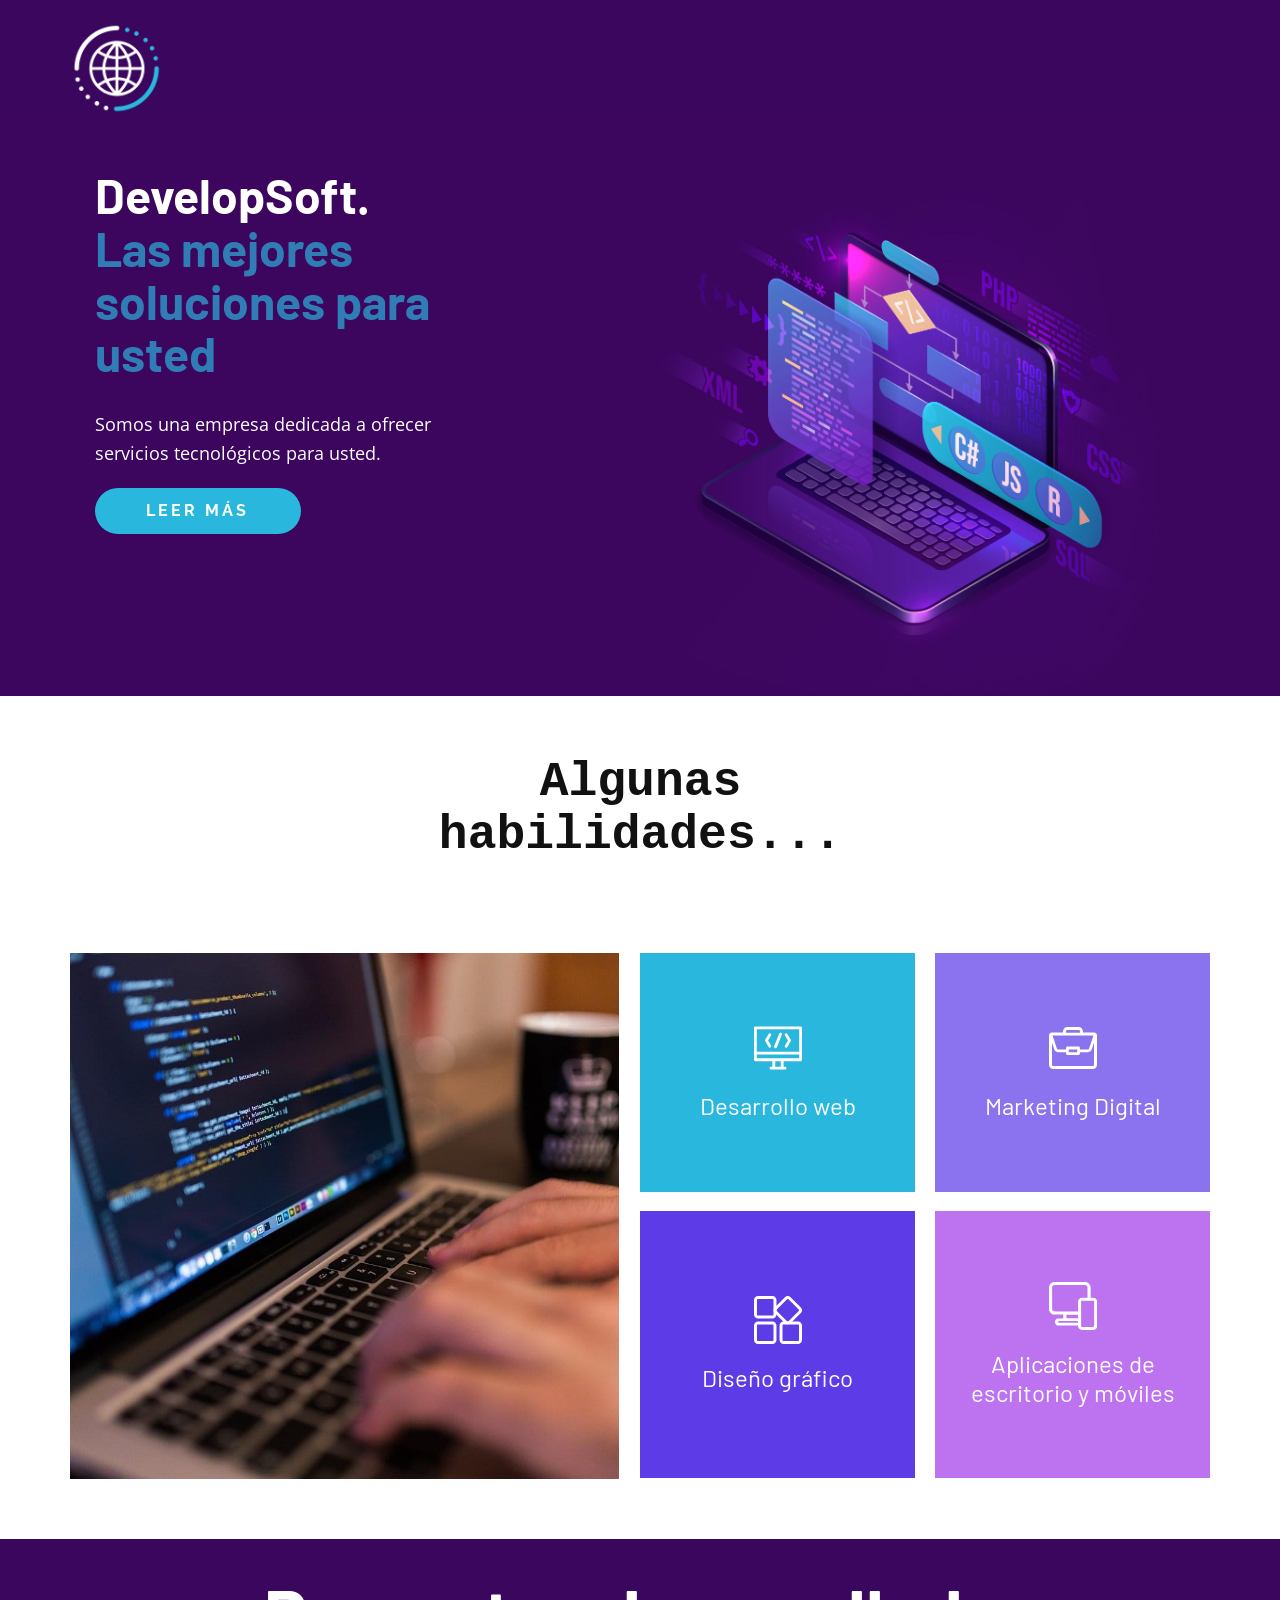
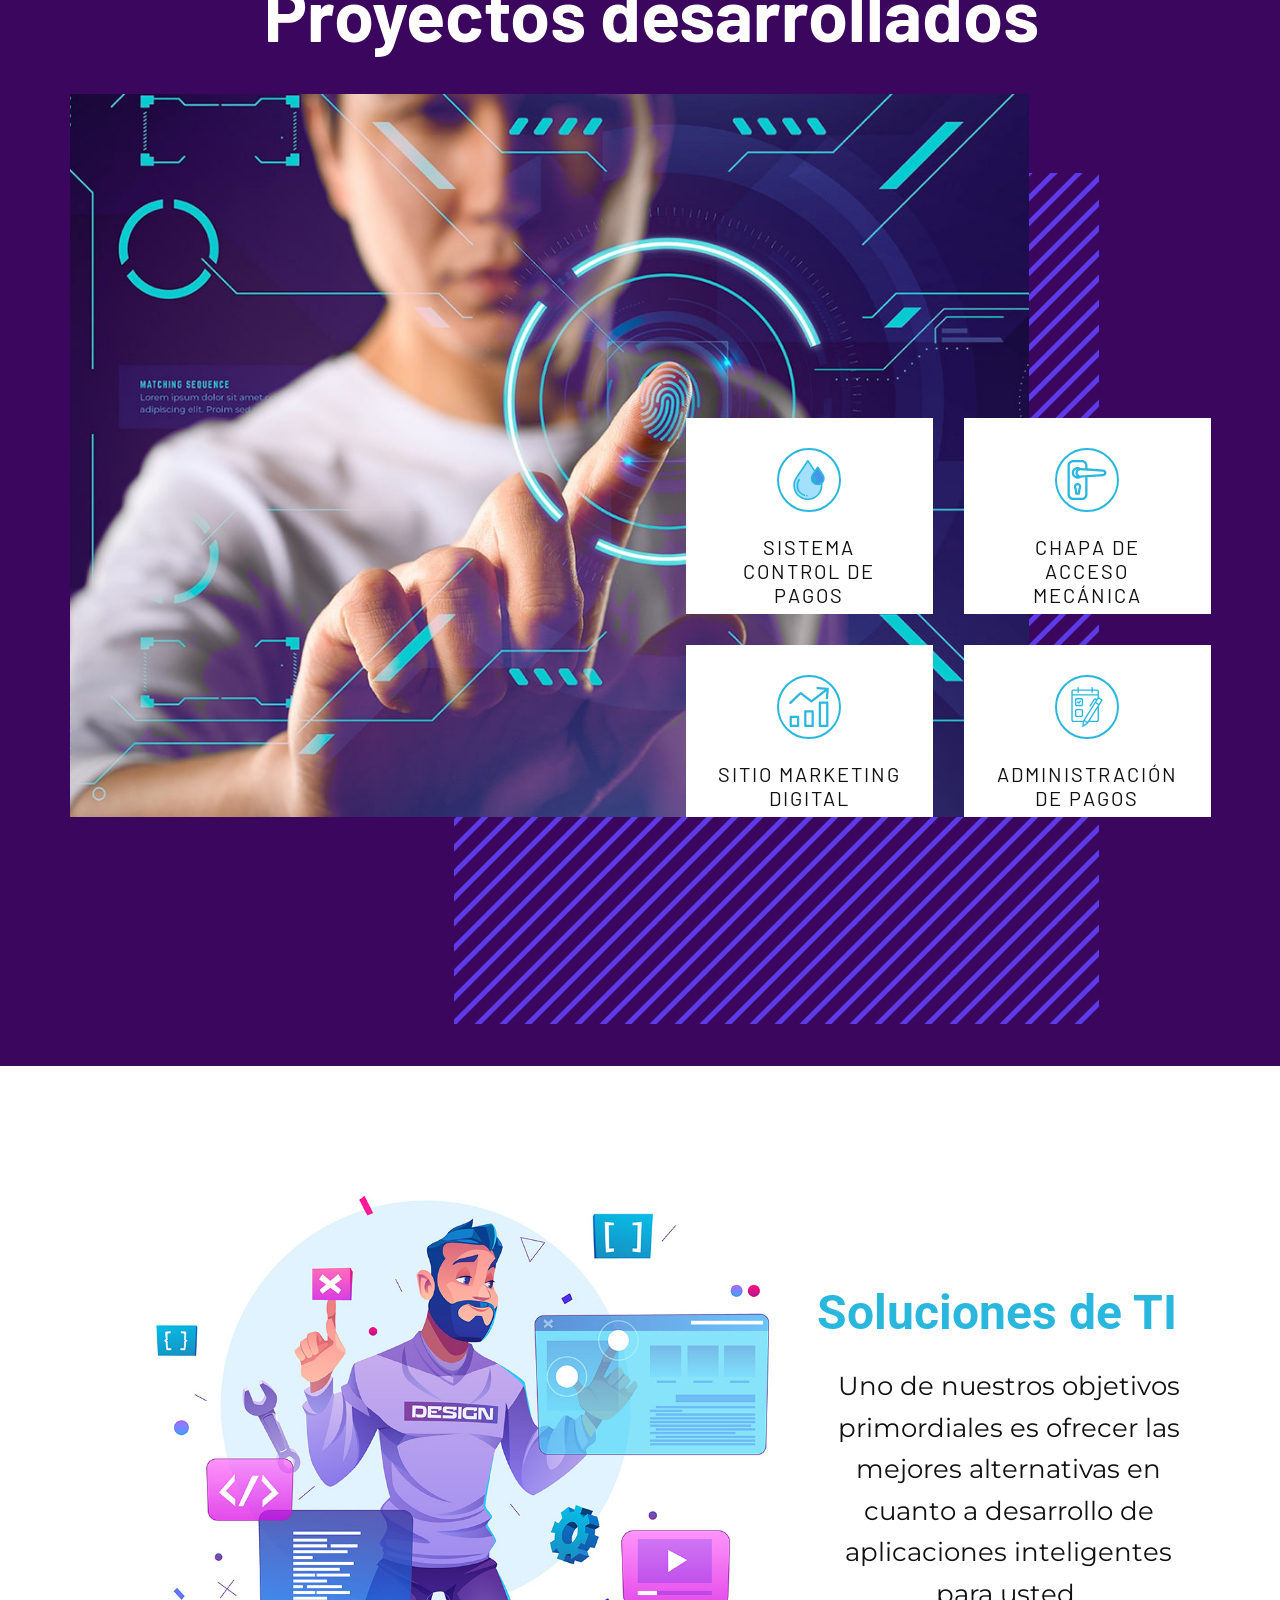
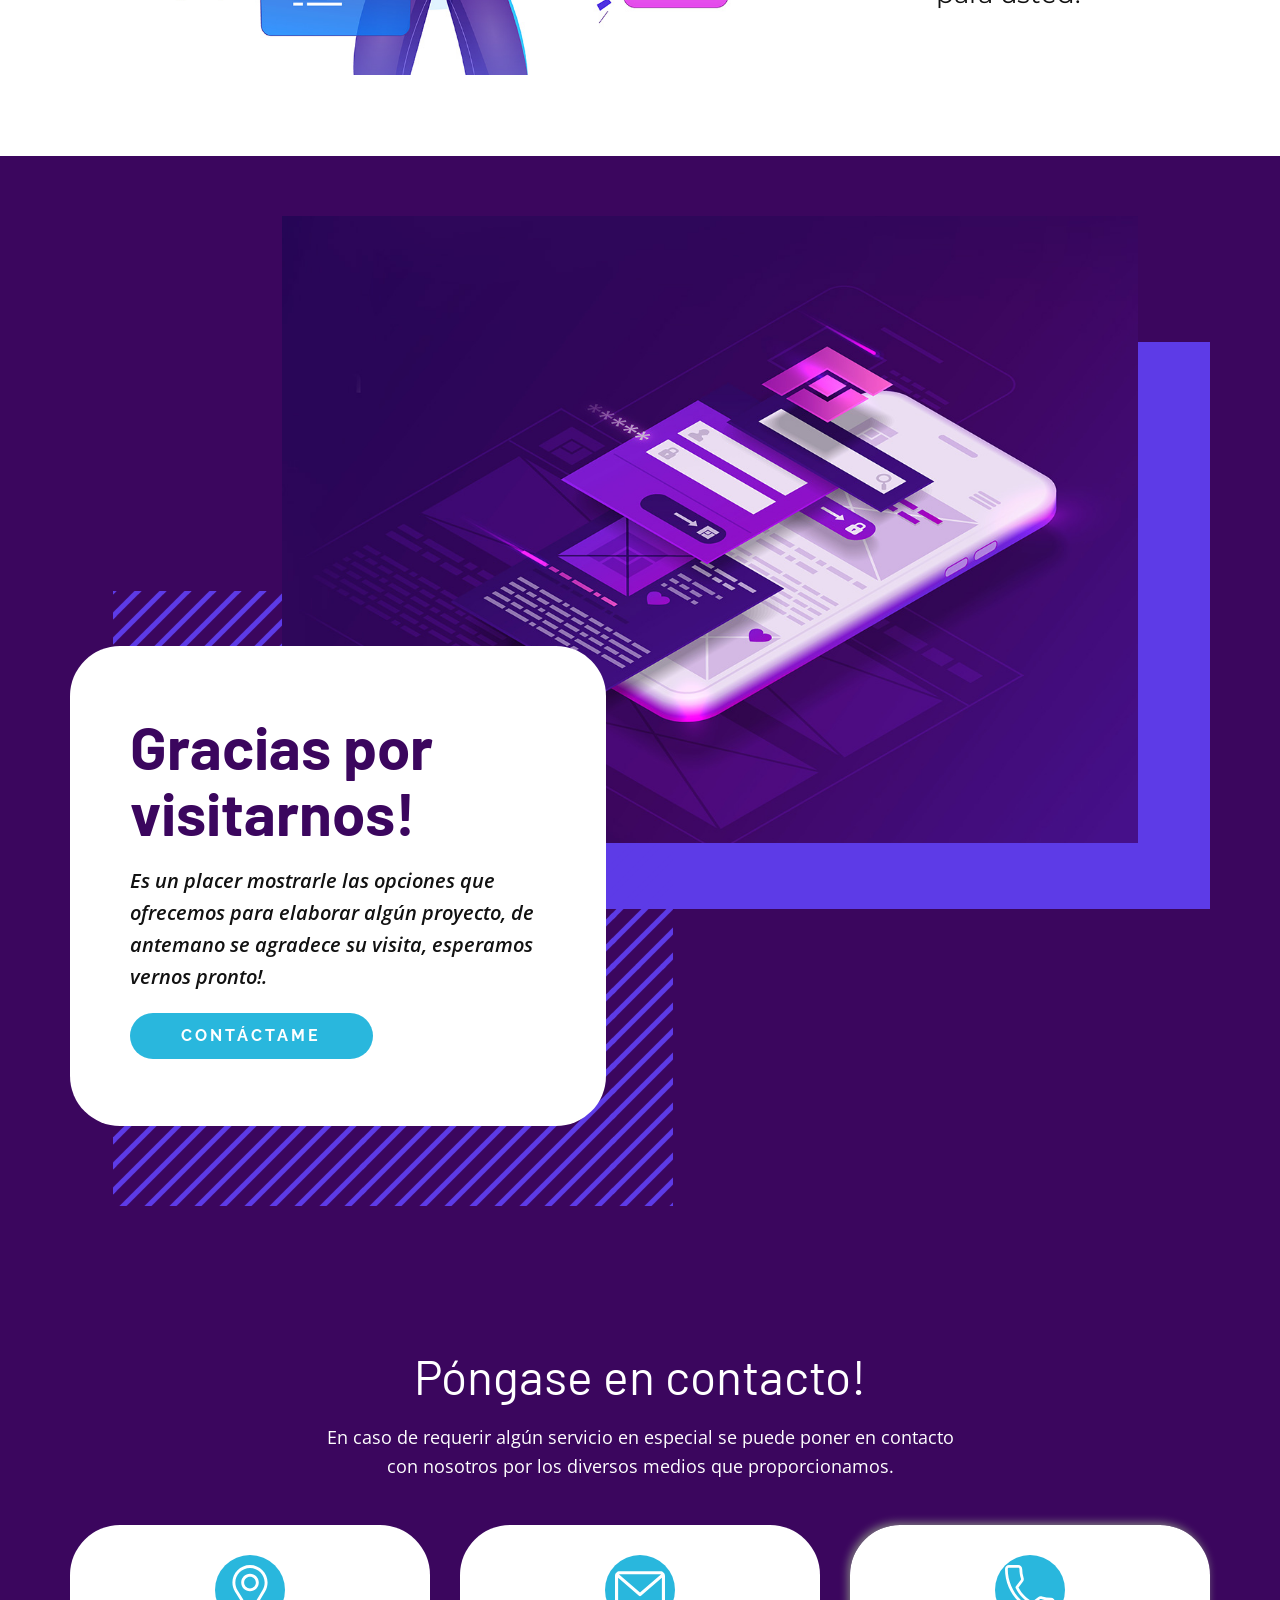
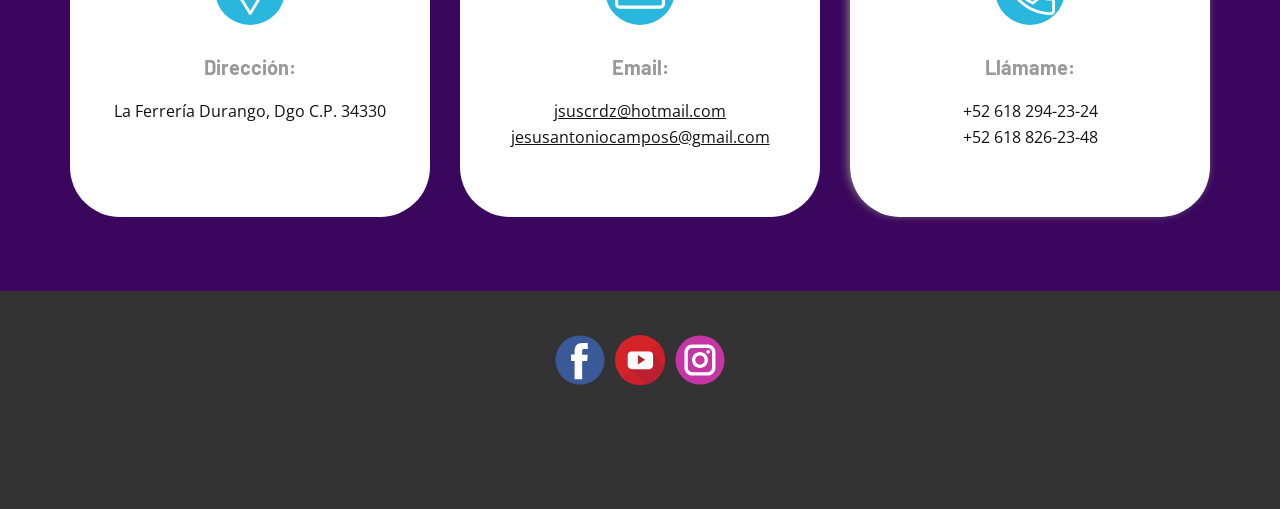
==== develop/index.html @ ff6073df "Add files via upload" ====
<!DOCTYPE html>
<html style="font-size: 16px;">
  <head>
    <meta name="viewport" content="width=device-width, initial-scale=1.0">
    <meta charset="utf-8">
    <meta name="keywords" content="Advertising agency">
    <meta name="description" content="">
    <meta name="page_type" content="np-template-header-footer-from-plugin">
    <link rel="icon" href="images/DevelopSoft_.png">
    <title>DevelopSoft</title>
    <link rel="stylesheet" href="nicepage.css" media="screen">
    <meta name="mobile-web-app-capable" content="yes">
    <meta name="theme-color" content="#F0DB4F">
    <meta name="MobileOptimized" content="width">
    <meta name="HandheldFriendly" content="true">
    <meta name="apple-mobile-web-app-capable" content="yes">
    <meta name="apple-mobile-web-app-status-bar-style" content="black-translucent">
    <link rel="shortcut icon" type="image/ico" href="./images/icono.ico">
    <link rel="apple-touch-icon" href="./images/icono.ico">
    <link rel="apple-touch-startup-image" href="./images/icono.ico">
    <link rel="manifest" href="./manifest.json">



<link rel="stylesheet" href="Page-2.css" media="screen">
    <script class="u-script" type="text/javascript" src="jquery-1.9.1.min.js" defer=""></script>
    <script class="u-script" type="text/javascript" src="nicepage.js" defer=""></script>
    <meta name="generator" content="Nicepage 3.20.5, nicepage.com">
    <link id="u-theme-google-font" rel="stylesheet" href="https://fonts.googleapis.com/css?family=Open+Sans:300,300i,400,400i,600,600i,700,700i,800,800i|Barlow:100,100i,200,200i,300,300i,400,400i,500,500i,600,600i,700,700i,800,800i,900,900i">
    <link id="u-page-google-font" rel="stylesheet" href="https://fonts.googleapis.com/css?family=Raleway:100,100i,200,200i,300,300i,400,400i,500,500i,600,600i,700,700i,800,800i,900,900i|Roboto:100,100i,300,300i,400,400i,500,500i,700,700i,900,900i|Montserrat:100,100i,200,200i,300,300i,400,400i,500,500i,600,600i,700,700i,800,800i,900,900i|Barlow:100,100i,200,200i,300,300i,400,400i,500,500i,600,600i,700,700i,800,800i,900,900i">
    
   
    
    <script type="application/ld+json">{
		"@context": "http://schema.org",
		"@type": "Organization",
		"name": "",
		"logo": "images/DevelopSoft_.png",
		"sameAs": [
				"https://www.facebook.com/jesusantonio.campos.1",
				"https://www.youtube.com/channel/UC40ndi_bMK3e060k81CTmIA",
				"https://www.instagram.com/jesus2311hh/"
		]
}</script>
    <meta name="theme-color" content="#29b7dd">
    <meta property="og:title" content="Page 2">
    <meta property="og:type" content="website">
  </head>
  <body data-home-page="https://website515401.nicepage.io/Page-2.html?version=03fba188-a68f-4ed9-bb6d-6215ba5d26be" data-home-page-title="Page 2" class="u-body"><header class="u-clearfix u-header u-palette-2-base u-header" id="sec-2485"><div class="u-clearfix u-sheet u-sheet-1">
        <a href="#" class="u-image u-logo u-image-1" data-image-width="200" data-image-height="200" data-animation-name="jackInTheBox" data-animation-duration="2000" data-animation-delay="0" data-animation-direction="">
          <img src="images/0929fef8d4bb429496b576976403ac521.png" class="u-logo-image u-logo-image-1" data-image-width="93.2309">
        </a>
      </div></header>
    <section class="u-align-left u-clearfix u-image u-section-1" id="carousel_3e8e" data-image-width="1980" data-image-height="1350">
      <div class="u-clearfix u-sheet u-valign-middle u-sheet-1">
        <div class="u-clearfix u-expanded-width u-layout-wrap u-layout-wrap-1">
          <div class="u-gutter-0 u-layout">
            <div class="u-layout-row">
              <div class="u-align-left u-container-style u-layout-cell u-left-cell u-shape-rectangle u-size-27 u-layout-cell-1">
                <div class="u-container-layout u-container-layout-1">
                  <h1 class="u-custom-font u-text u-text-1" data-animation-name="jackInTheBox" data-animation-duration="2000" data-animation-delay="0" data-animation-direction="">
                    <span class="u-text-body-alt-color">DevelopSoft.</span><br>
                    <span class="u-text-custom-color-1">Las mejores soluciones para usted</span>
                    <br>
                  </h1>
                  <p class="u-text u-text-body-alt-color u-text-2" data-animation-name="jackInTheBox" data-animation-duration="2000" data-animation-delay="0" data-animation-direction="">Somos una empresa dedicada a ofrecer servicios tecnológicos para usted. &nbsp; <br>
                  </p>
                  <a href="#" class="u-active-palette-4-base u-border-0 u-btn u-btn-round u-button-style u-custom-font u-font-raleway u-hover-palette-4-base u-palette-1-base u-radius-50 u-text-body-alt-color u-btn-1" data-animation-name="jackInTheBox" data-animation-duration="2000" data-animation-delay="0" data-animation-direction="">LEER MÁS</a>
                </div>
              </div>
              <div class="u-align-left u-container-style u-image u-layout-cell u-right-cell u-size-33 u-image-1" data-image-width="1372" data-image-height="1235" data-animation-name="bounceIn" data-animation-duration="2000" data-animation-delay="0" data-animation-direction="">
                <div class="u-container-layout u-valign-bottom u-container-layout-2"></div>
              </div>
            </div>
          </div>
        </div>
      </div>
    </section>
    <section class="u-align-center u-clearfix u-white u-section-2" id="carousel_7a94">
      <div class="u-clearfix u-sheet u-valign-middle-md u-valign-middle-sm u-valign-middle-xs u-sheet-1">
        <h1 class="u-align-center u-custom-font u-font-courier-new u-text u-text-1" data-animation-name="bounceIn" data-animation-duration="1000" data-animation-delay="0" data-animation-direction="">Algunas habilidades...<br>
        </h1>
        <img alt="" class="u-expanded-width-md u-expanded-width-sm u-expanded-width-xs u-image u-image-default u-image-1" src="images/g0f14c5b7321b5e91d5013a3ec11fe3669236cb0b4a5852c6649eac218798e338aa2a563aab011ebc81d22d816875c33325e4094981896b0f30b8f7c855932a2b_1280.jpg" data-image-width="150" data-image-height="99">
        <div class="u-expanded-width-md u-expanded-width-sm u-expanded-width-xs u-list u-list-1">
          <div class="u-repeater u-repeater-1">
            <div class="u-align-center u-container-style u-custom-background u-list-item u-palette-1-base u-repeater-item u-list-item-1" data-animation-name="bounceIn" data-animation-duration="1000" data-animation-delay="0" data-animation-direction="">
              <div class="u-container-layout u-similar-container u-valign-middle u-container-layout-1"><span class="u-icon u-icon-1"><svg class="u-svg-link" preserveAspectRatio="xMidYMin slice" viewBox="0 0 512 512" style=""><use xlink:href="#svg-a352"></use></svg><svg xmlns="http://www.w3.org/2000/svg" xmlns:xlink="http://www.w3.org/1999/xlink" version="1.1" xml:space="preserve" class="u-svg-content" viewBox="0 0 512 512" id="svg-a352"><g><path d="m497 26h-482c-8.284 0-15 6.716-15 15v340c0 8.284 6.716 15 15 15h181v60h-15c-8.284 0-15 6.716-15 15s6.716 15 15 15h150c8.284 0 15-6.716 15-15s-6.716-15-15-15h-15v-60h181c8.284 0 15-6.716 15-15v-340c0-8.284-6.716-15-15-15zm-15 30v240h-452v-240zm-196 400h-60v-60h60zm-256-90v-40h452v40z"></path><path d="m223.381 258.012c1.818.724 3.694 1.066 5.539 1.066 5.964 0 11.604-3.581 13.942-9.46l54.15-136.147c3.062-7.697-.697-16.42-8.395-19.481-7.698-3.063-16.42.697-19.481 8.395l-54.15 136.148c-3.061 7.696.698 16.417 8.395 19.479z"></path><path d="m335.557 250.526c2.367 1.372 4.953 2.023 7.504 2.023 5.177 0 10.213-2.683 12.994-7.484l36.363-62.777c2.741-4.732 2.69-10.58-.133-15.263l-36.363-60.315c-4.277-7.095-13.495-9.378-20.591-5.102-7.095 4.277-9.379 13.496-5.102 20.591l31.786 52.724-31.919 55.106c-4.153 7.167-1.708 16.345 5.461 20.497z"></path><path d="m155.945 245.065c2.782 4.802 7.817 7.484 12.994 7.484 2.551 0 5.138-.651 7.504-2.023 7.168-4.152 9.613-13.33 5.461-20.498l-31.919-55.106 31.786-52.724c4.277-7.095 1.993-16.313-5.102-20.591-7.096-4.278-16.314-1.993-20.591 5.102l-36.363 60.315c-2.823 4.683-2.874 10.531-.133 15.263z"></path>
</g></svg>
            
            
          </span>
                <h4 class="u-align-center u-text u-text-2">Desarrollo web<br>
                </h4>
              </div>
            </div>
            <div class="u-align-center u-container-style u-custom-background u-list-item u-palette-3-light-1 u-repeater-item u-list-item-2" data-animation-name="bounceIn" data-animation-duration="1000" data-animation-delay="0" data-animation-direction="">
              <div class="u-container-layout u-similar-container u-valign-middle u-container-layout-2"><span class="u-icon u-icon-2">
            <svg class="u-svg-link" preserveAspectRatio="xMidYMin slice" viewBox="0 0 128 128" style=""><use xlink:href="#svg-20e4"></use></svg>
            <svg xmlns="http://www.w3.org/2000/svg" xmlns:xlink="http://www.w3.org/1999/xlink" version="1.1" xml:space="preserve" class="u-svg-content" viewBox="0 0 128 128" id="svg-20e4"><path d="m78.9 15.9c2.1 0 3.7 1.7 3.7 3.7v3.7h-37.2v-3.7c0-2 1.7-3.7 3.7-3.7h29.8m39.7 14.8-11.6 34.5c-0.5 1.5-1.9 2.5-3.5 2.5h-20.9v-3.7c0-2-1.7-3.7-3.7-3.7h-29.8c-2.1 0-3.7 1.7-3.7 3.7v3.7h-20.9c-1.6 0-3-1-3.5-2.5l-11.6-34.5h109.2m1.5 19.1v58.6c0 2-1.7 3.7-3.7 3.7h-104.7c-2.1 0-3.7-1.7-3.7-3.7v-58.6l5.9 17.7c1.5 4.5 5.8 7.6 10.6 7.6h20.9v3.7c0 2 1.7 3.7 3.7 3.7h29.8c2.1 0 3.7-1.7 3.7-3.7v-3.7h20.9c4.8 0 9.1-3 10.6-7.6l6-17.7m-44.9 17.9v7.4h-22.4v-7.4h22.4m15.3-44.9v-3.2c0-6.4-5.2-11.6-11.6-11.6h-29.8c-6.4 0-11.7 5.2-11.7 11.6v3.2h-29.5c-4.4 0-7.9 3.5-7.9 7.9v77.7c0 6.4 5.2 11.6 11.7 11.6h104.7c6.4 0 11.7-5.2 11.7-11.6v-77.7c0-4.4-3.6-7.9-7.9-7.9h-29.7z"></path></svg>
          </span>
                <h4 class="u-align-center u-text u-text-3">Marketing Digital</h4>
              </div>
            </div>
            <div class="u-align-center u-container-style u-custom-background u-list-item u-palette-3-base u-repeater-item u-shape-rectangle u-list-item-3" data-animation-name="bounceIn" data-animation-duration="1000" data-animation-delay="0" data-animation-direction="">
              <div class="u-container-layout u-similar-container u-valign-middle u-container-layout-3"><span class="u-icon u-icon-3">
            <svg class="u-svg-link" preserveAspectRatio="xMidYMin slice" viewBox="0 0 128 128" style=""><use xlink:href="#svg-f12d"></use></svg>
            <svg xmlns="http://www.w3.org/2000/svg" xmlns:xlink="http://www.w3.org/1999/xlink" version="1.1" xml:space="preserve" class="u-svg-content" viewBox="0 0 128 128" id="svg-f12d"><path d="m117.4 76c1.5 0 2.7 1.2 2.7 2.7v38.7c0 1.5-1.2 2.7-2.7 2.7h-38.7c-1.5 0-2.7-1.2-2.7-2.7v-38.7c0-1.5 1.2-2.7 2.7-2.7h38.7m0-7.9h-38.7c-5.8 0-10.6 4.8-10.6 10.6v38.7c0 5.8 4.8 10.6 10.6 10.6h38.7c5.8 0 10.6-4.8 10.6-10.6v-38.7c0-5.8-4.8-10.6-10.6-10.6z"></path><path d="m49.3 7.9c1.5 0 2.7 1.2 2.7 2.7v38.7c0 1.5-1.2 2.7-2.7 2.7h-38.7c-1.5 0-2.7-1.2-2.7-2.7v-38.7c0-1.5 1.2-2.7 2.7-2.7h38.7m0-7.9h-38.7c-5.8 0-10.6 4.8-10.6 10.6v38.7c0 5.8 4.8 10.6 10.6 10.6h38.7c5.8 0 10.6-4.8 10.6-10.6v-38.7c0-5.8-4.8-10.6-10.6-10.6z"></path><path d="m90 7.9c0.7 0 1.4 0.3 1.9 0.8l27.4 27.4c1 1 1 2.7 0 3.8l-27.4 27.3c-0.5 0.5-1.2 0.8-1.9 0.8s-1.4-0.3-1.9-0.8l-27.3-27.3c-1-1-1-2.7 0-3.8l27.3-27.4c0.6-0.5 1.3-0.8 1.9-0.8m0-7.9c-2.8 0-5.5 1.1-7.5 3.1l-27.3 27.4c-2 2-3.1 4.7-3.1 7.5s1.1 5.5 3.1 7.5l27.4 27.4c2 2 4.7 3.1 7.5 3.1s5.5-1.1 7.5-3.1l27.4-27.4c2-2 3.1-4.7 3.1-7.5s-1.1-5.5-3.1-7.5l-27.5-27.4c-2-2-4.6-3.1-7.5-3.1z"></path><path d="m49.3 76c1.5 0 2.7 1.2 2.7 2.7v38.7c0 1.5-1.2 2.7-2.7 2.7h-38.7c-1.5 0-2.7-1.2-2.7-2.7v-38.7c0-1.5 1.2-2.7 2.7-2.7h38.7m0-7.9h-38.7c-5.8 0-10.6 4.8-10.6 10.6v38.7c0 5.8 4.8 10.6 10.6 10.6h38.7c5.8 0 10.6-4.8 10.6-10.6v-38.7c0-5.8-4.8-10.6-10.6-10.6z"></path></svg>
          </span>
                <h4 class="u-align-center u-text u-text-4">Diseño gráfico<br>
                </h4>
              </div>
            </div>
            <div class="u-align-center u-container-style u-list-item u-palette-2-light-1 u-repeater-item u-shape-rectangle u-list-item-4" data-animation-name="bounceIn" data-animation-duration="1000" data-animation-delay="0" data-animation-direction="">
              <div class="u-container-layout u-similar-container u-valign-middle u-container-layout-4"><span class="u-icon u-icon-4">
            <svg class="u-svg-link" preserveAspectRatio="xMidYMin slice" viewBox="0 0 128 128" style=""><use xlink:href="#svg-0096"></use></svg>
            <svg xmlns="http://www.w3.org/2000/svg" xmlns:xlink="http://www.w3.org/1999/xlink" version="1.1" xml:space="preserve" class="u-svg-content" viewBox="0 0 128 128" id="svg-0096"><path d="m26.4 108.7c-1.2 0-2.2-1-2.2-2.2s1-2.2 4.7-2.2h48.7v-7.4h-31.2v-9.9h31.2v-8.4h-58.7c-7.7 0-10.6-3-10.6-6.6v-57.1c0-3.7 3-6.6 6.6-6.6h81.2c3.7 0 6.6 3 6.6 6.6v27h8.3v-27c0-8.2-6.7-14.9-14.9-14.9h-81.2c-8.2 0-14.9 6.7-14.9 14.9v57.1c0 8.2 6.7 14.9 14.9 14.9h23.2v10.1h-13.8c-4.3 0-8.5 3.7-8.5 9.5v0.2c0 4.6 3.7 9.3 8.3 9.3h53.5v-7.3h-51.2z"></path><path d="m118 41.9h-30c-5.8 0-10.5 4.7-10.5 10.6 0 0 0.1 66.3 0.1 66.4 0 4.3 5.1 9 10.4 9h30c5.6 0 10.2-4.4 10.5-10.1v-65.3c0-5.9-4.7-10.6-10.5-10.6zm2.4 75.5c-0.1 1.3-1.1 2.3-2.4 2.3h-30c-1 0-1.9-0.7-2.2-1.6l-0.2-65.6c0-1.3 1.1-2.4 2.4-2.4h30c1.3 0 2.4 1.1 2.4 2.4v64.9z"></path></svg>
          </span>
                <h4 class="u-align-center u-text u-text-5">Aplicaciones de escritorio y móviles<br>
                </h4>
              </div>
            </div>
          </div>
        </div>
      </div>
    </section>
    
    <section class="u-align-right u-clearfix u-palette-2-base u-section-4" id="carousel_d534">
      <div class="u-clearfix u-sheet u-valign-middle-sm u-valign-middle-xs u-sheet-1">
        <h2 class="u-text u-text-1">Proyectos desarrollados<br>
        </h2>
        <div class="u-container-style u-group u-image u-image-tiles u-image-1" data-image-width="500" data-image-height="375">
          <div class="u-container-layout u-container-layout-1"></div>
        </div>
        <img src="images/fff.jpg" alt="" class="u-image u-image-default u-image-2" data-image-width="1202" data-image-height="800">
        <div class="u-list u-list-1">
          <div class="u-repeater u-repeater-1">
            <div class="u-container-style u-list-item u-repeater-item u-video-cover u-white u-list-item-1" data-animation-name="jackInTheBox" data-animation-duration="1500" data-animation-delay="0" data-animation-direction="" data-href="https://ejemploaadasda.000webhostapp.com/index.html" data-target="_blank">
              <div class="u-container-layout u-similar-container u-valign-top u-container-layout-2"><span class="u-align-center u-border-2 u-border-palette-1-base u-icon u-icon-circle u-spacing-10 u-text-palette-1-base u-icon-1"><svg class="u-svg-link" preserveAspectRatio="xMidYMin slice" viewBox="0 0 510.684 510.684" style=""><use xlink:href="#svg-fbd1"></use></svg><svg class="u-svg-content" viewBox="0 0 510.684 510.684" id="svg-fbd1"><g><g><g><path d="m414.747 296.162c1.524 9.299 2.312 18.829 2.312 28.548 0 97.181-78.783 175.974-175.974 175.974s-175.974-78.793-175.974-175.974c0-39.097 12.756-75.21 34.316-104.42l.011-.021 141.647-210.269 90.771 134.744" fill="#a3e0fb"></path>
</g><g><path d="m288.068 233.678c0-17.5 5.704-33.661 15.356-46.733l.005-.01 63.391-94.104 63.391 94.104.005.01c9.652 13.071 15.356 29.233 15.356 46.733 0 43.491-35.256 78.753-78.753 78.753s-78.751-35.261-78.751-78.753z" fill="#4696e6"></path>
</g>
</g><g><path d="m199.242 439.486c-49.257-15.316-82.352-60.297-82.352-111.931 0-25.238 7.901-49.283 22.85-69.536.341-.462.649-.967.906-1.481 2.47-4.939.464-10.938-4.476-13.408-4.471-2.239-9.819-.801-12.625 3.153-17.437 23.688-26.654 51.788-26.654 81.272 0 29.858 9.428 58.247 27.264 82.095 17.24 23.051 41.797 40.43 69.149 48.934.989.308 1.989.454 2.972.454 4.263 0 8.214-2.749 9.546-7.034 1.64-5.274-1.306-10.878-6.58-12.518z"></path><path d="m455.573 233.679c0-19.035-5.932-37.17-17.158-52.464l-63.301-93.971c-1.859-2.759-4.967-4.413-8.294-4.413s-6.435 1.654-8.294 4.413l-26.674 39.597-82.474-122.428c-1.858-2.759-4.967-4.413-8.293-4.413s-6.435 1.654-8.293 4.413l-141.576 210.163c-23.622 32.101-36.105 70.177-36.105 110.134 0 102.546 83.428 185.974 185.974 185.974s185.974-83.428 185.974-185.974c0-8.186-.547-16.387-1.61-24.46 18.458-16.276 30.124-40.085 30.124-66.571zm-88.753-122.949 55.005 81.654c.11.17.226.337.347.501 8.767 11.873 13.401 25.979 13.401 40.793 0 37.91-30.842 68.752-68.753 68.752-37.91 0-68.752-30.842-68.752-68.752 0-14.814 4.634-28.92 13.401-40.793.116-.157.227-.317.334-.482l28.323-42.045c.052-.077.106-.153.156-.232zm40.238 213.98c0 91.519-74.456 165.974-165.974 165.974-91.519 0-165.974-74.455-165.974-165.974 0-35.744 11.19-69.799 32.362-98.481.121-.163.238-.334.351-.509l133.262-197.822 78.711 116.842-24.571 36.476c-11.225 15.293-17.157 33.429-17.157 52.463 0 48.938 39.814 88.752 88.752 88.752 14.31 0 27.837-3.409 39.819-9.45.273 3.9.419 7.816.419 11.729z"></path><path d="m331.561 231.24c0-4.845.987-9.521 2.933-13.898 2.244-5.047-.029-10.957-5.075-13.2-5.047-2.241-10.956.028-13.2 5.075-3.091 6.952-4.658 14.361-4.658 22.023 0 18.149 9.016 35.019 24.117 45.123 1.708 1.143 3.64 1.689 5.552 1.689 3.226 0 6.392-1.558 8.32-4.439 3.071-4.591 1.84-10.802-2.75-13.873-9.542-6.385-15.239-17.039-15.239-28.5z"></path><path d="m236.343 453.34c-2.448-6.434-11.582-8.269-16.31-3.24-5.629 5.455-2.599 15.471 5.12 16.87 7.653 1.677 14.324-6.446 11.19-13.63z"></path><path d="m361.552 285.479c6.448 4.466 15.682-.472 15.55-8.31.145-7.839-9.107-12.787-15.55-8.32-5.84 3.66-5.863 12.982 0 16.63z"></path>
</g>
</g></svg></span>
                <h4 class="u-align-center u-text u-text-2">sistema control de pagos<br>
                </h4>
              </div>
            </div>
            <div class="u-align-center u-container-style u-list-item u-repeater-item u-video-cover u-white u-list-item-2" data-animation-name="jackInTheBox" data-animation-duration="1500" data-animation-delay="0" data-animation-direction="" data-href="https://labsolest.000webhostapp.com/" data-target="_blank">
              <div class="u-container-layout u-similar-container u-valign-top u-container-layout-3"><span class="u-align-center u-border-2 u-border-palette-1-base u-icon u-icon-circle u-spacing-10 u-text-palette-1-base u-icon-2"><svg class="u-svg-link" preserveAspectRatio="xMidYMin slice" viewBox="0 0 365.763 365.763" style=""><use xlink:href="#svg-e1b6"></use></svg><svg class="u-svg-content" viewBox="0 0 365.763 365.763" x="0px" y="0px" id="svg-e1b6" style="enable-background:new 0 0 365.763 365.763;"><g><g><g><path d="M330.219,86.228L187.59,76.302v-25.6C187.603,22.713,164.925,0.013,136.937,0c-0.531,0-1.061,0.008-1.592,0.024H58.023     c-28.735,0-53.29,21.42-53.29,50.678v264.359c0,29.257,24.555,50.677,53.29,50.677h77.322     c27.975,0.866,51.355-21.111,52.221-49.086c0.016-0.53,0.024-1.061,0.024-1.592V157.804l142.629-9.927     c17.024-0.007,30.819-13.813,30.812-30.837C361.023,100.026,347.233,86.235,330.219,86.228z M166.692,315.061     c0.023,16.447-13.292,29.798-29.738,29.821c-0.536,0.001-1.073-0.013-1.609-0.041H58.023c-17.241,0-32.392-12.016-32.392-29.78     V50.702c0-17.763,15.151-29.78,32.392-29.78h77.322c16.424-0.866,30.44,11.747,31.306,28.171     c0.028,0.536,0.042,1.072,0.041,1.609v24.033l-41.274-2.612c-8.641-5.346-18.575-8.236-28.735-8.359     c-29.431,0.012-53.28,23.88-53.268,53.311c0.012,29.414,23.854,53.257,53.268,53.268c10.16-0.123,20.094-3.013,28.735-8.359     l41.274-3.135V315.061z M89.994,147.979c0.31,0.319,0.624,0.634,0.943,0.943c-15.31-2.969-26.435-16.275-26.645-31.869     c0.004-15.669,11.224-29.089,26.645-31.869C73.336,102.263,72.914,130.378,89.994,147.979z M328.651,126.979l-204.8,14.106     c-6.635,0.477-13.14-2.01-17.763-6.792c-4.914-4.394-7.757-10.649-7.837-17.241c0.179-6.72,2.993-13.101,7.837-17.763     c4.455-3.993,10.214-6.222,16.196-6.269h1.567l204.8,14.106c5.482,0.003,9.924,4.45,9.92,9.933     C338.568,122.536,334.129,126.976,328.651,126.979z"></path><path d="M97.21,211.09c-0.176,0-0.351,0.001-0.527,0.004c-18.755-0.002-33.961,15.2-33.963,33.955     c0,0.175,0.001,0.351,0.004,0.526c0.167,7.241,2.337,14.294,6.269,20.376l5.747,43.363c0.539,5.359,5.063,9.431,10.449,9.404     h23.51c5.285,0.007,9.648-4.127,9.927-9.404l5.747-43.363c4.095-6.394,6.271-13.828,6.269-21.42     C130.645,226.064,115.677,211.092,97.21,211.09z M106.61,254.979c-1.588,1.501-2.526,3.563-2.612,5.747l-4.702,37.094h-5.224     l-4.702-37.094c-0.086-2.183-1.024-4.246-2.612-5.747c-1.891-2.786-2.976-6.041-3.135-9.404     c-0.005-7.303,5.764-13.303,13.061-13.584c6.919-0.289,12.762,5.086,13.05,12.005c0.007,0.178,0.011,0.356,0.011,0.533     C109.755,248.247,108.665,251.883,106.61,254.979z"></path>
</g>
</g>
</g></svg></span>
                <h4 class="u-align-center u-text u-text-3">chapa de acceso mecánica<br>
                </h4>
              </div>
            </div>
            <div class="u-align-center u-container-style u-list-item u-repeater-item u-video-cover u-white u-list-item-3" data-animation-name="jackInTheBox" data-animation-duration="1500" data-animation-delay="0" data-animation-direction="">
              <div class="u-container-layout u-similar-container u-valign-top u-container-layout-4"><span class="u-align-center u-border-2 u-border-palette-1-base u-icon u-icon-circle u-spacing-10 u-text-palette-1-base u-icon-3"><svg class="u-svg-link" preserveAspectRatio="xMidYMin slice" viewBox="0 0 375.148 375.148" style=""><use xlink:href="#svg-3685"></use></svg><svg class="u-svg-content" viewBox="0 0 375.148 375.148" x="0px" y="0px" id="svg-3685" style="enable-background:new 0 0 375.148 375.148;"><g><g><g><path d="M222.076,218.936h-68.963c-5.771,0-10.449,4.678-10.449,10.449v135.314c0,5.771,4.678,10.449,10.449,10.449h68.963     c5.771,0,10.449-4.678,10.449-10.449V229.385C232.525,223.614,227.847,218.936,222.076,218.936z M211.627,354.25h-48.065V239.834     h48.065V354.25z"></path><path d="M358.958,136.911h-69.486c-5.771,0-10.449,4.678-10.449,10.449v217.339c0,5.771,4.678,10.449,10.449,10.449h69.486     c5.771,0,10.449-4.678,10.449-10.449V147.36C369.407,141.59,364.729,136.911,358.958,136.911z M348.509,354.25h-48.588V157.809     h48.588V354.25z"></path><path d="M85.717,269.613H16.231c-5.771,0-10.449,4.678-10.449,10.449v84.637c0,5.771,4.678,10.449,10.449,10.449h69.486     c5.771,0,10.449-4.678,10.449-10.449v-84.637C96.166,274.292,91.488,269.613,85.717,269.613z M75.268,354.25H26.68v-63.739     h48.588V354.25z"></path><path d="M370.452,10.479c-1.589-2.19-4.089-3.536-6.792-3.657L268.574,0.03c-5.771-0.433-10.8,3.895-11.233,9.665     c-0.433,5.771,3.894,10.8,9.665,11.233l67.297,4.57l-123.721,96.786l-94.563-74.188c-4.038-3.198-9.803-2.976-13.584,0.522     L5.26,141.613c-4.131,3.919-4.363,10.425-0.522,14.629c1.864,2.419,4.786,3.783,7.837,3.657c2.756-0.039,5.385-1.166,7.314-3.135     l90.384-86.727l93.518,73.665c3.817,3.056,9.244,3.056,13.061,0L350.601,39.624l-5.227,64.896     c-0.026,5.674,4.279,10.431,9.927,10.971h0.522c5.386,0.027,9.91-4.045,10.449-9.404l6.792-88.294     C373.447,15.074,372.471,12.34,370.452,10.479z"></path>
</g>
</g>
</g></svg></span>
                <h4 class="u-align-center u-text u-text-4">sitio marketing digital<br>
                </h4>
              </div>
            </div>
            <div class="u-align-center u-container-style u-list-item u-repeater-item u-video-cover u-white u-list-item-4" data-animation-name="jackInTheBox" data-animation-duration="1500" data-animation-delay="0" data-animation-direction="">
              <div class="u-container-layout u-similar-container u-valign-top u-container-layout-5"><span class="u-align-center u-border-2 u-border-palette-1-base u-icon u-icon-circle u-spacing-10 u-text-palette-1-base u-icon-4"><svg class="u-svg-link" preserveAspectRatio="xMidYMin slice" viewBox="0 0 512.001 512.001" style=""><use xlink:href="#svg-28ad"></use></svg><svg class="u-svg-content" viewBox="0 0 512.001 512.001" x="0px" y="0px" id="svg-28ad" style="enable-background:new 0 0 512.001 512.001;"><g><g><path d="M450.784,157.406l-42.268-26.739V54.924c0-12.719-10.406-23.126-23.126-23.126h-54.924V8.672    c0-4.793-3.885-8.672-8.672-8.672s-8.672,3.879-8.672,8.672v23.126h-161.88V8.672c0-4.793-3.885-8.672-8.672-8.672    s-8.672,3.879-8.672,8.672v23.126H78.972c-12.719,0-23.126,10.406-23.126,23.126v370.013c0,12.719,10.406,23.126,23.126,23.126    H200.62l-5.735,56.953c-0.451,4.435,1.341,6.984,4.336,6.984c1.278,0,2.77-0.469,4.406-1.451l50.541-30.498    c5.441-3.284,12.679-10.372,16.078-15.743l10.273-16.24h104.87c12.719,0,23.126-10.406,23.126-23.126V245.81l45.853-72.453    C457.775,167.986,456.161,160.805,450.784,157.406z M73.197,54.924c0-3.134,2.648-5.782,5.781-5.782h54.924v17.345    c0,4.787,3.885,8.672,8.672,8.672s8.672-3.885,8.672-8.672V49.142h161.881v17.345c0,4.787,3.885,8.672,8.672,8.672    s8.672-3.885,8.672-8.672V49.142h54.924c3.133,0,5.781,2.648,5.781,5.781v37.58H73.197V54.924z M205.235,430.718H78.979    c-3.133,0.001-5.781-2.647-5.781-5.781V109.848h317.98V135.8l-11.661,18.425l-8.862-5.608c-3.331-2.11-7.106-3.133-10.789-3.128    c-6.678-0.006-13.28,3.313-17.136,9.412l-52.75,83.363c-2.561,4.047-1.353,9.407,2.689,11.968    c4.053,2.561,9.407,1.353,11.968-2.689l52.756-83.374c0.52-0.845,1.456-1.323,2.474-1.336c0.543,0,1.03,0.133,1.521,0.439    l8.857,5.608L208.154,425.006C207.142,426.596,206.153,428.579,205.235,430.718z M245.213,465.2l-30.746,18.553l3.597-35.712    c0.225-2.238,1.197-5.66,2.364-8.707l31.601,19.993C249.769,461.69,247.138,464.037,245.213,465.2z M391.178,424.937    c0,3.133-2.648,5.781-5.781,5.781h-93.891l99.672-157.499V424.937z M261.905,445.051l-32.781-20.744l136.118-215.099    l32.786,20.744L261.905,445.051z M407.308,215.296l-32.786-20.744l29.312-46.327l32.793,20.744L407.308,215.296z"></path>
</g>
</g><g><g><path d="M176.952,173.501c-3.717-3.024-9.175-2.457-12.199,1.255l-14.807,18.195l-7.597-6.331    c-3.683-3.07-9.152-2.573-12.216,1.104c-3.065,3.677-2.573,9.146,1.104,12.211l14.343,11.967c1.781,1.486,4.082,2.197,6.383,1.972    c2.307-0.225,4.44-1.364,5.898-3.162l20.351-25.01C181.224,181.984,180.669,176.525,176.952,173.501z"></path>
</g>
</g><g><g><path d="M183.045,141.646h-57.814c-12.719,0-23.126,10.406-23.126,23.126v57.814c0,12.719,10.406,23.126,23.126,23.126h57.814    c12.719,0,23.126-10.406,23.126-23.126v-57.814C206.171,152.053,195.765,141.646,183.045,141.646z M188.826,222.586    c0,3.133-2.648,5.781-5.781,5.781h-57.814c-3.133,0-5.781-2.648-5.781-5.781v-57.814c0-3.133,2.648-5.781,5.781-5.781h57.814    c3.133,0,5.781,2.648,5.781,5.781V222.586z"></path>
</g>
</g><g><g><path d="M183.045,280.401h-57.814c-12.719,0-23.126,10.406-23.126,23.126v57.814c0,12.719,10.406,23.126,23.126,23.126h57.814    c12.72,0,23.126-10.406,23.126-23.126v-57.814C206.171,290.808,195.765,280.401,183.045,280.401z M188.826,361.341    c0,3.133-2.648,5.781-5.781,5.781h-57.814c-3.133,0-5.781-2.648-5.781-5.781v-57.814c0-3.133,2.648-5.781,5.781-5.781h57.814    c3.133,0,5.781,2.648,5.781,5.781V361.341z"></path>
</g>
</g></svg></span>
                <h4 class="u-align-center u-text u-text-5">administración de pagos<br>
                </h4>
              </div>
            </div>
          </div>
        </div>
      </div>
    </section>
    <section class="u-align-center-xs u-clearfix u-section-5" src="" id="carousel_e520">
      <div class="u-clearfix u-sheet u-valign-middle-md u-valign-middle-sm u-valign-middle-xl u-valign-middle-xs u-sheet-1">
        <img class="u-expanded-width-md u-expanded-width-sm u-expanded-width-xs u-image u-image-contain u-image-1" src="images/ffff.jpg" data-image-width="1200" data-image-height="800">
        <div class="u-align-center-md u-align-center-sm u-align-center-xs u-border-no-bottom u-border-no-left u-border-no-right u-border-no-top u-container-style u-expanded-width-md u-expanded-width-sm u-expanded-width-xs u-group u-shape-rectangle u-group-1">
          <div class="u-container-layout u-container-layout-1">
            <h1 class="u-align-right u-text u-text-palette-1-base u-text-1" data-animation-name="zoomIn" data-animation-duration="1000" data-animation-delay="0" data-animation-direction="Down">Soluciones de TI<br>
            </h1>
            <p class="u-align-center u-custom-font u-font-montserrat u-large-text u-text u-text-variant u-text-2" data-animation-name="zoomIn" data-animation-duration="1000" data-animation-delay="0" data-animation-direction="Down">Uno de nuestros objetivos primordiales es ofrecer las mejores alternativas en cuanto a desarrollo de aplicaciones inteligentes para usted.<br>
            </p>
          </div>
        </div>
      </div>
    </section>
    <section class="u-clearfix u-palette-2-base u-section-6" id="carousel_5a01">
      <div class="u-clearfix u-sheet u-valign-middle-sm u-valign-middle-xs u-sheet-1">
        <div class="u-align-left u-palette-3-base u-shape u-shape-1"></div>
        <div class="u-container-style u-group u-image u-image-tiles u-image-1" data-image-width="500" data-image-height="375">
          <div class="u-container-layout u-container-layout-1"></div>
        </div>
        <img src="images/fdff.jpg" class="u-align-left u-image u-image-2" data-image-width="1200" data-image-height="912">
        <div class="u-container-style u-group u-radius-50 u-shape-round u-white u-group-2" data-animation-name="jackInTheBox" data-animation-duration="1000" data-animation-delay="0" data-animation-direction="">
          <div class="u-container-layout u-valign-middle u-container-layout-2">
            <h1 class="u-text u-text-palette-2-base u-text-1">Gracias por visitarnos!<br>
            </h1>
            <p class="u-text u-text-2">Es un placer mostrarle las opciones que ofrecemos para elaborar algún proyecto, de antemano se agradece su visita, esperamos vernos pronto!.<br>
            </p>
            <a href="/Page-2.html#carousel_7a8d" data-page-id="515402" class="u-active-palette-4-base u-btn u-btn-round u-button-style u-custom-font u-font-raleway u-hover-palette-4-base u-palette-1-base u-radius-50 u-text-body-alt-color u-btn-1">Contáctame</a>
          </div>
        </div>
      </div>
    </section>
    <section class="u-align-center u-clearfix u-palette-2-base u-section-7" id="carousel_7a8d">
      <div class="u-clearfix u-sheet u-valign-middle u-sheet-1">
        <h1 class="u-text u-text-1">Póngase en contacto!<br>
        </h1>
        <p class="u-text u-text-2">En caso de requerir algún servicio en especial se puede poner en contacto con nosotros por los diversos medios que proporcionamos.<br>
        </p>
        <div class="u-clearfix u-gutter-30 u-layout-wrap u-layout-wrap-1">
          <div class="u-gutter-0 u-layout">
            <div class="u-layout-col">
              <div class="u-size-60">
                <div class="u-layout-row">
                  <div class="u-container-style u-layout-cell u-left-cell u-radius-50 u-shape-round u-size-20 u-white u-layout-cell-1" data-animation-name="jackInTheBox" data-animation-duration="1000" data-animation-delay="0" data-animation-direction="">
                    <div class="u-container-layout u-valign-top u-container-layout-1"><span class="u-icon u-icon-circle u-palette-1-base u-spacing-10 u-icon-1"><svg class="u-svg-link" preserveAspectRatio="xMidYMin slice" viewBox="0 0 512 512" style=""><use xlink:href="#svg-a501"></use></svg><svg xmlns="http://www.w3.org/2000/svg" xmlns:xlink="http://www.w3.org/1999/xlink" version="1.1" id="svg-a501" x="0px" y="0px" viewBox="0 0 512 512" style="enable-background:new 0 0 512 512;" xml:space="preserve" class="u-svg-content"><g><g><path d="M256,0C156.748,0,76,80.748,76,180c0,33.534,9.289,66.26,26.869,94.652l142.885,230.257    c2.737,4.411,7.559,7.091,12.745,7.091c0.04,0,0.079,0,0.119,0c5.231-0.041,10.063-2.804,12.75-7.292L410.611,272.22    C427.221,244.428,436,212.539,436,180C436,80.748,355.252,0,256,0z M384.866,256.818L258.272,468.186l-129.905-209.34    C113.734,235.214,105.8,207.95,105.8,180c0-82.71,67.49-150.2,150.2-150.2S406.1,97.29,406.1,180    C406.1,207.121,398.689,233.688,384.866,256.818z"></path>
</g>
</g><g><g><path d="M256,90c-49.626,0-90,40.374-90,90c0,49.309,39.717,90,90,90c50.903,0,90-41.233,90-90C346,130.374,305.626,90,256,90z     M256,240.2c-33.257,0-60.2-27.033-60.2-60.2c0-33.084,27.116-60.2,60.2-60.2s60.1,27.116,60.1,60.2    C316.1,212.683,289.784,240.2,256,240.2z"></path>
</g>
</g><g></g><g></g><g></g><g></g><g></g><g></g><g></g><g></g><g></g><g></g><g></g><g></g><g></g><g></g><g></g></svg></span>
                      <h5 class="u-align-center u-text u-text-grey-40 u-text-3">Dirección:</h5>
                      <p class="u-align-center u-text u-text-4">La Ferrería Durango, Dgo C.P. 34330<br>
                      </p>
                    </div>
                  </div>
                  <div class="u-container-style u-layout-cell u-radius-50 u-shape-round u-size-20 u-white u-layout-cell-2" data-animation-name="jackInTheBox" data-animation-duration="1000" data-animation-delay="0" data-animation-direction="">
                    <div class="u-container-layout u-valign-top u-container-layout-2"><span class="u-icon u-icon-circle u-palette-1-base u-spacing-10 u-icon-2"><svg class="u-svg-link" preserveAspectRatio="xMidYMin slice" viewBox="0 0 479.058 479.058" style=""><use xlink:href="#svg-1497"></use></svg><svg xmlns="http://www.w3.org/2000/svg" id="svg-1497" enable-background="new 0 0 479.058 479.058" viewBox="0 0 479.058 479.058" class="u-svg-content"><path d="m434.146 59.882h-389.234c-24.766 0-44.912 20.146-44.912 44.912v269.47c0 24.766 20.146 44.912 44.912 44.912h389.234c24.766 0 44.912-20.146 44.912-44.912v-269.47c0-24.766-20.146-44.912-44.912-44.912zm0 29.941c2.034 0 3.969.422 5.738 1.159l-200.355 173.649-200.356-173.649c1.769-.736 3.704-1.159 5.738-1.159zm0 299.411h-389.234c-8.26 0-14.971-6.71-14.971-14.971v-251.648l199.778 173.141c2.822 2.441 6.316 3.655 9.81 3.655s6.988-1.213 9.81-3.655l199.778-173.141v251.649c-.001 8.26-6.711 14.97-14.971 14.97z"></path></svg></span>
                      <h5 class="u-align-center u-text u-text-grey-40 u-text-5">Email:</h5>
                      <a class="u-border-active-none u-border-hover-none u-btn u-btn-rectangle u-button-style u-none u-text-body-color u-text-hover-palette-2-base u-btn-1">jsuscrdz@hotmail.com</a>
                      <a class="u-border-active-none u-border-hover-none u-btn u-btn-rectangle u-button-style u-none u-text-body-color u-text-hover-palette-2-base u-btn-2">jesusantoniocampos6@gmail.com</a>
                    </div>
                  </div>
                  <div class="u-container-style u-layout-cell u-radius-50 u-right-cell u-shape-round u-size-20 u-white u-layout-cell-3" data-animation-name="jackInTheBox" data-animation-duration="1000" data-animation-delay="0" data-animation-direction="">
                    <div class="u-container-layout u-valign-top u-container-layout-3"><span class="u-icon u-icon-circle u-palette-1-base u-spacing-10 u-icon-3"><svg class="u-svg-link" preserveAspectRatio="xMidYMin slice" viewBox="0 0 384 384" style=""><use xlink:href="#svg-1a9d"></use></svg><svg xmlns="http://www.w3.org/2000/svg" xmlns:xlink="http://www.w3.org/1999/xlink" version="1.1" id="svg-1a9d" x="0px" y="0px" viewBox="0 0 384 384" style="enable-background:new 0 0 384 384;" xml:space="preserve" class="u-svg-content"><g><g><path d="M353.188,252.052c-23.51,0-46.594-3.677-68.469-10.906c-10.906-3.719-23.323-0.833-30.438,6.417l-43.177,32.594    c-50.073-26.729-80.917-57.563-107.281-107.26l31.635-42.052c8.219-8.208,11.167-20.198,7.635-31.448    c-7.26-21.99-10.948-45.063-10.948-68.583C132.146,13.823,118.323,0,101.333,0H30.812C13.823,0,0,13.823,0,30.812    C0,225.563,158.438,384,353.188,384c16.99,0,30.813-13.823,30.813-30.813v-70.323C384,265.875,370.177,252.052,353.188,252.052z     M362.667,353.188c0,5.229-4.25,9.479-9.479,9.479c-182.99,0-331.854-148.865-331.854-331.854c0-5.229,4.25-9.479,9.479-9.479    h70.521c5.229,0,9.479,4.25,9.479,9.479c0,25.802,4.052,51.125,11.979,75.115c1.104,3.542,0.208,7.208-3.375,10.938L82.75,165.427    c-2.458,3.26-2.844,7.625-1,11.26c29.927,58.823,66.292,95.188,125.531,125.542c3.604,1.885,8.021,1.49,11.292-0.979    l49.677-37.635c2.51-2.51,6.271-3.406,9.667-2.25c24.156,7.979,49.479,12.021,75.271,12.021c5.229,0,9.479,4.25,9.479,9.479    V353.188z"></path>
</g>
</g><g></g><g></g><g></g><g></g><g></g><g></g><g></g><g></g><g></g><g></g><g></g><g></g><g></g><g></g><g></g></svg></span>
                      <h5 class="u-align-center u-text u-text-grey-40 u-text-6">Llámame:</h5>
                      <p class="u-align-center u-text u-text-7">+52 618 294-23-24 <br>+52 618 826-23-48<br>
                      </p>
                    </div>
                  </div>
                </div>
              </div>
            </div>
          </div>
        </div>
      </div>
    </section>
    
    
    <footer class="u-clearfix u-footer u-grey-80" id="sec-2692"><div class="u-clearfix u-sheet u-sheet-1">
        <div class="u-align-left u-social-icons u-spacing-10 u-social-icons-1" data-animation-name="lightSpeedIn" data-animation-duration="1000" data-animation-delay="0" data-animation-direction="">
          <a class="u-social-url" title="facebook" target="_blank" href="https://www.facebook.com/jesusantonio.campos.1"><span class="u-icon u-social-facebook u-social-icon u-icon-1"><svg class="u-svg-link" preserveAspectRatio="xMidYMin slice" viewBox="0 0 112 112" style=""><use xlink:href="#svg-33f4"></use></svg><svg class="u-svg-content" viewBox="0 0 112 112" x="0" y="0" id="svg-33f4"><circle fill="currentColor" cx="56.1" cy="56.1" r="55"></circle><path fill="#FFFFFF" d="M73.5,31.6h-9.1c-1.4,0-3.6,0.8-3.6,3.9v8.5h12.6L72,58.3H60.8v40.8H43.9V58.3h-8V43.9h8v-9.2
            c0-6.7,3.1-17,17-17h12.5v13.9H73.5z"></path></svg></span>
          </a>
          <a class="u-social-url" title="youtube" target="_blank" href="https://www.youtube.com/channel/UC40ndi_bMK3e060k81CTmIA"><span class="u-icon u-social-icon u-social-twitter u-icon-2"><svg class="u-svg-link" preserveAspectRatio="xMidYMin slice" viewBox="0 0 473.931 473.931" style=""><use xlink:href="#svg-4ae5"></use></svg><svg class="u-svg-content" viewBox="0 0 473.931 473.931" x="0px" y="0px" id="svg-4ae5" style="enable-background:new 0 0 473.931 473.931;"><circle style="fill:#D42428;" cx="236.966" cy="236.966" r="236.966"></circle><path style="fill:#CC202D;" d="M404.518,69.38c92.541,92.549,92.549,242.593,0,335.142c-92.541,92.541-242.593,92.545-335.142,0  L404.518,69.38z"></path><path style="fill:#BA202E;" d="M469.168,284.426L351.886,167.148l-138.322,15.749l-83.669,129.532l156.342,156.338  C378.157,449.322,450.422,376.612,469.168,284.426z"></path><path style="fill:#FFFFFF;" d="M360.971,191.238c0-19.865-16.093-35.966-35.947-35.966H156.372c-19.85,0-35.94,16.105-35.94,35.966  v96.444c0,19.865,16.093,35.966,35.94,35.966h168.649c19.858,0,35.947-16.105,35.947-35.966v-96.444H360.971z M216.64,280.146  v-90.584l68.695,45.294L216.64,280.146z"></path></svg></span>
          </a>
          <a class="u-social-url" title="instagram" target="_blank" href="https://www.instagram.com/jesus2311hh/"><span class="u-icon u-social-icon u-social-instagram u-icon-3"><svg class="u-svg-link" preserveAspectRatio="xMidYMin slice" viewBox="0 0 112 112" style=""><use xlink:href="#svg-9758"></use></svg><svg class="u-svg-content" viewBox="0 0 112 112" x="0" y="0" id="svg-9758"><circle fill="currentColor" cx="56.1" cy="56.1" r="55"></circle><path fill="#FFFFFF" d="M55.9,38.2c-9.9,0-17.9,8-17.9,17.9C38,66,46,74,55.9,74c9.9,0,17.9-8,17.9-17.9C73.8,46.2,65.8,38.2,55.9,38.2
            z M55.9,66.4c-5.7,0-10.3-4.6-10.3-10.3c-0.1-5.7,4.6-10.3,10.3-10.3c5.7,0,10.3,4.6,10.3,10.3C66.2,61.8,61.6,66.4,55.9,66.4z"></path><path fill="#FFFFFF" d="M74.3,33.5c-2.3,0-4.2,1.9-4.2,4.2s1.9,4.2,4.2,4.2s4.2-1.9,4.2-4.2S76.6,33.5,74.3,33.5z"></path><path fill="#FFFFFF" d="M73.1,21.3H38.6c-9.7,0-17.5,7.9-17.5,17.5v34.5c0,9.7,7.9,17.6,17.5,17.6h34.5c9.7,0,17.5-7.9,17.5-17.5V38.8
            C90.6,29.1,82.7,21.3,73.1,21.3z M83,73.3c0,5.5-4.5,9.9-9.9,9.9H38.6c-5.5,0-9.9-4.5-9.9-9.9V38.8c0-5.5,4.5-9.9,9.9-9.9h34.5
            c5.5,0,9.9,4.5,9.9,9.9V73.3z"></path></svg></span>
          </a>
        </div>
      </div></footer>
    <section class="u-backlink u-clearfix u-grey-80">
      <a class="u-link" href="https://nicepage.com/website-mockup" target="_blank">
        <span></span>
      </a>
      <p class="u-text">
        <span></span>
      </p>
      <a class="u-link" href="https://nicepage.com/html-website-builder" target="_blank">
        <span></span>
      </a> 
    </section>
<script src="./script.js"></script>
  </body>
</html>
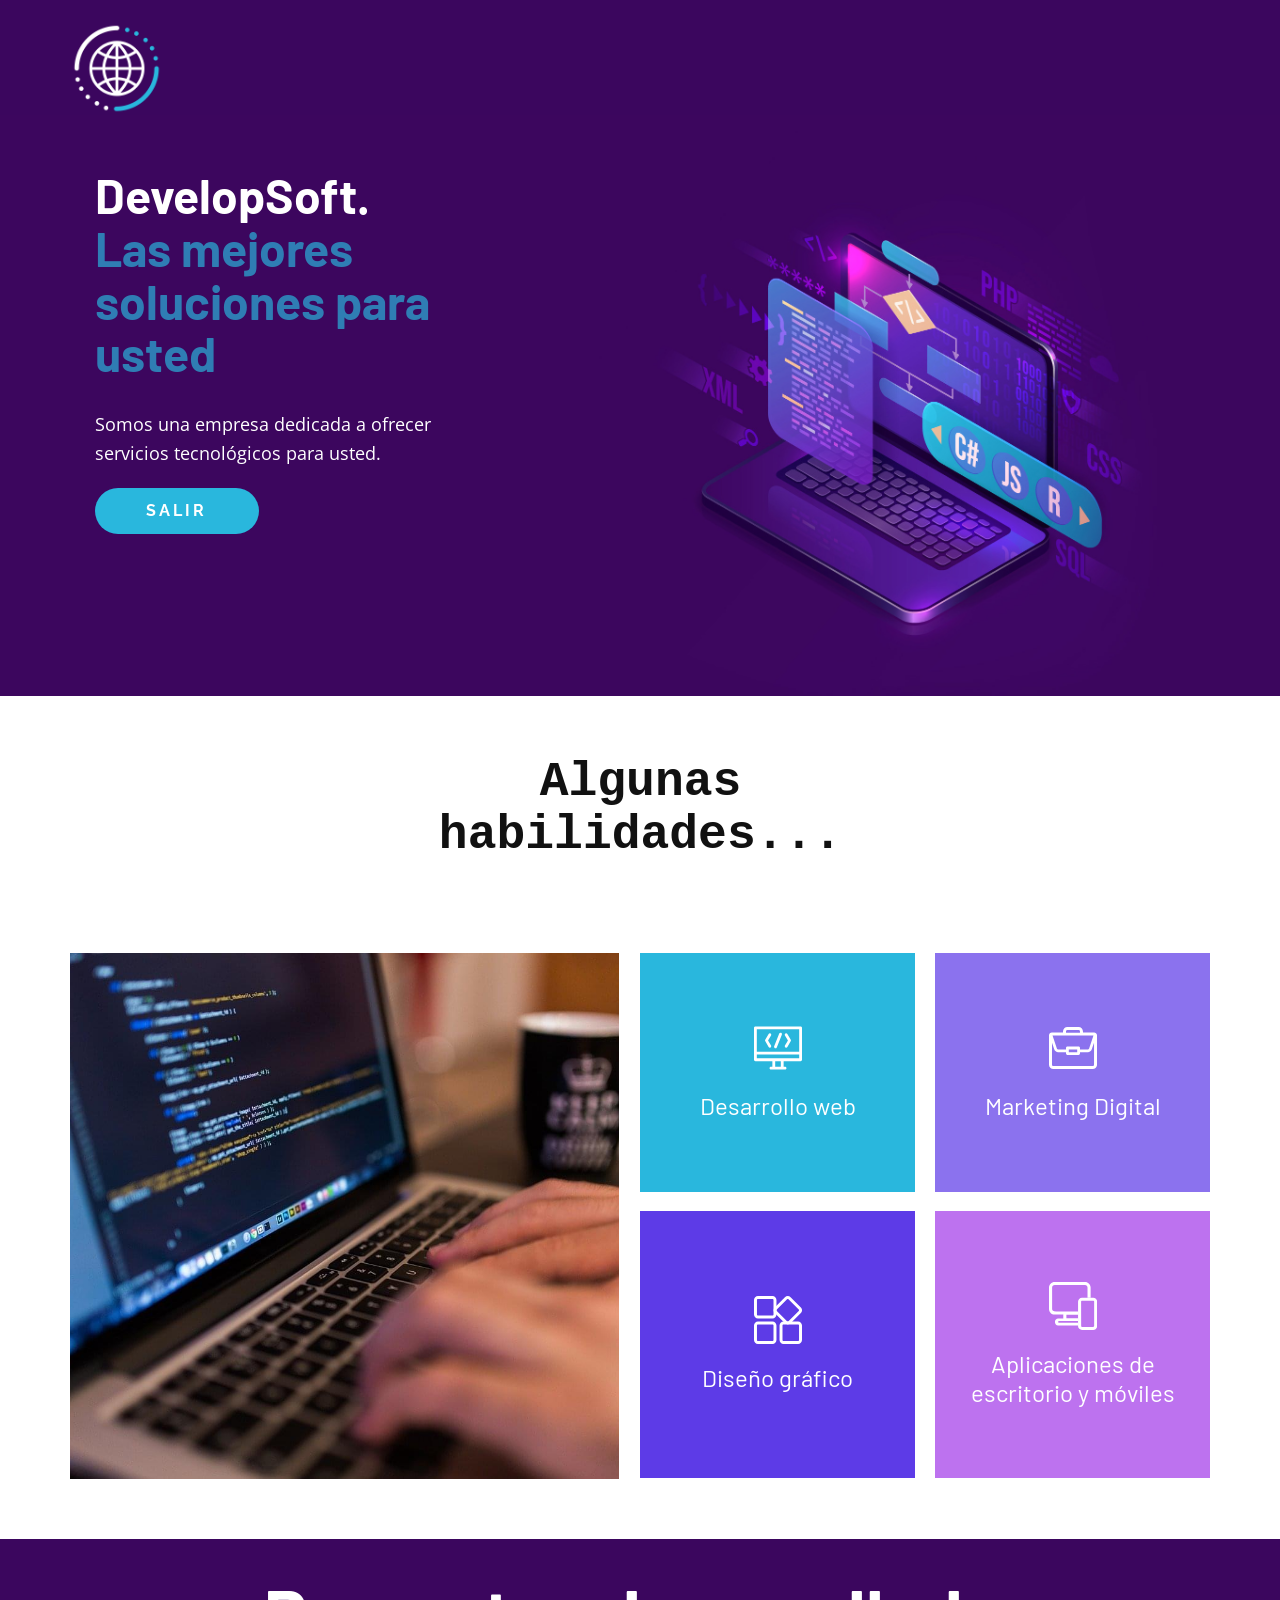
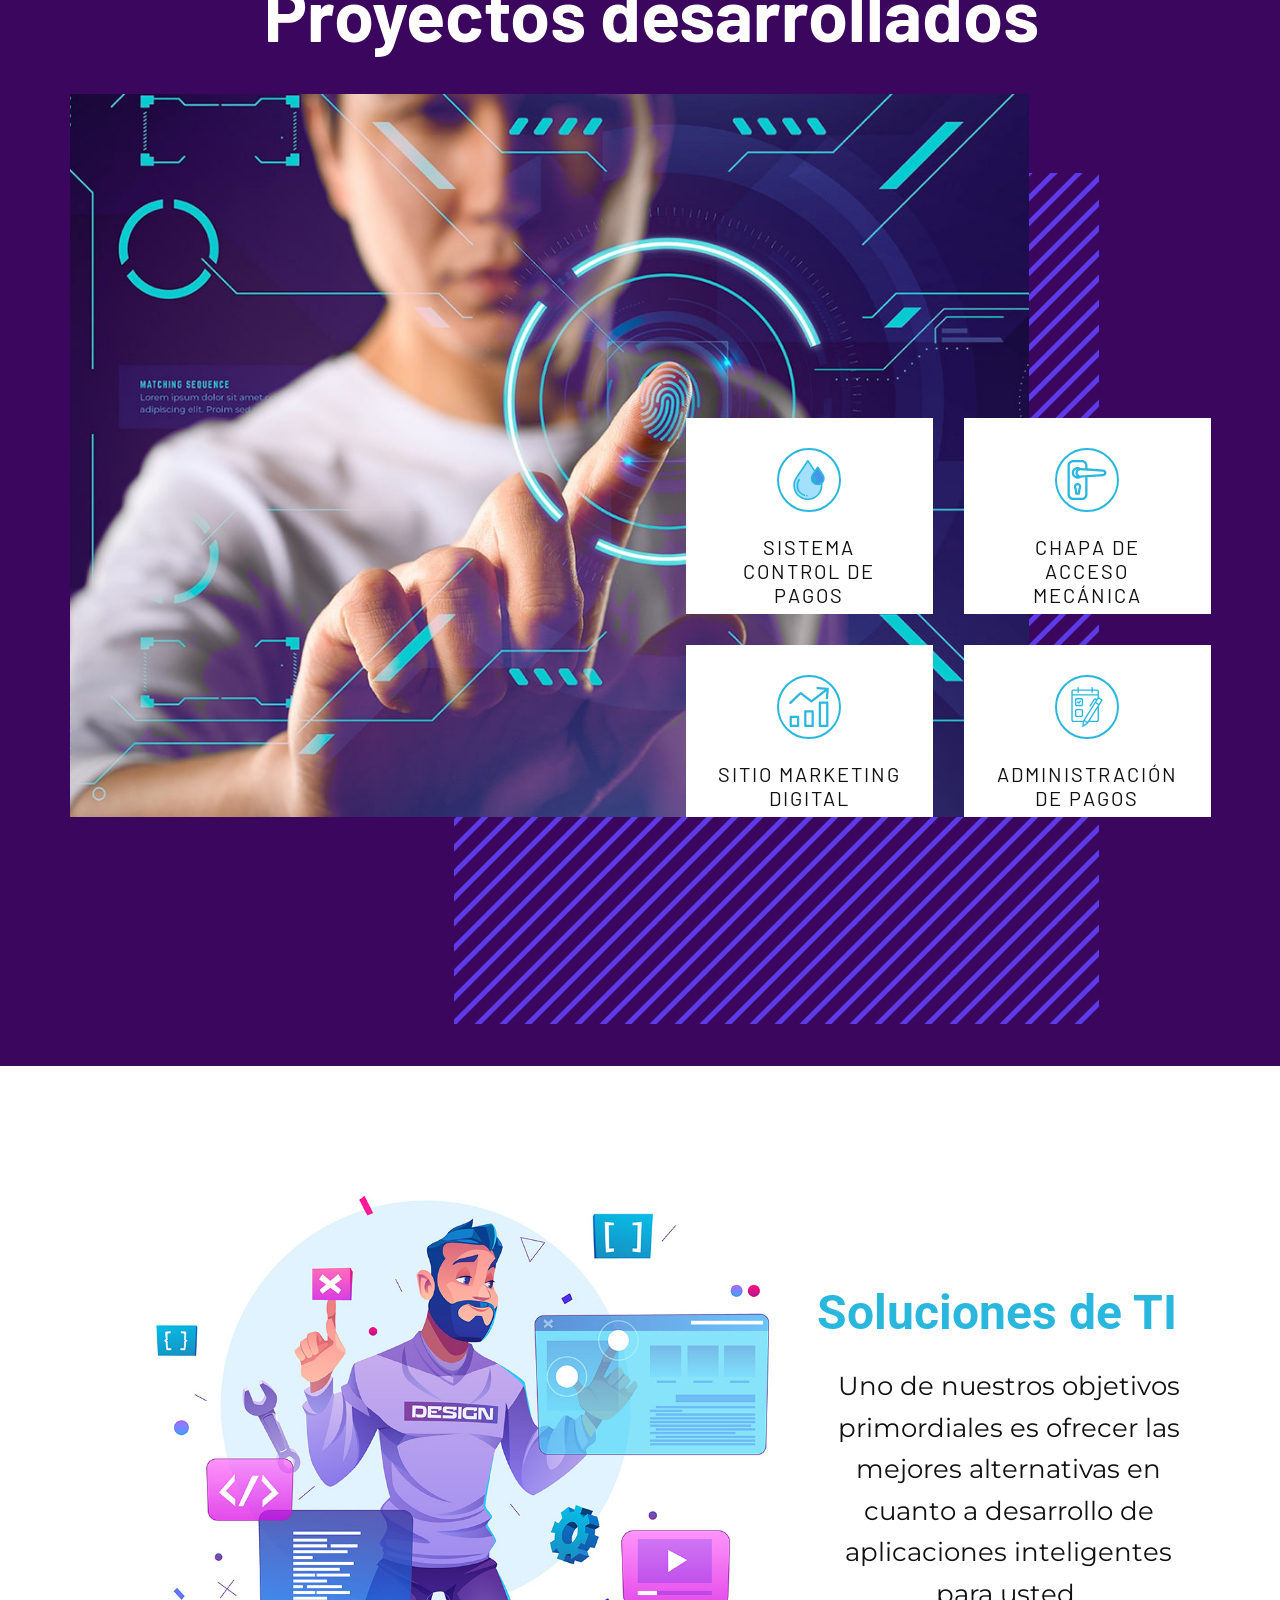
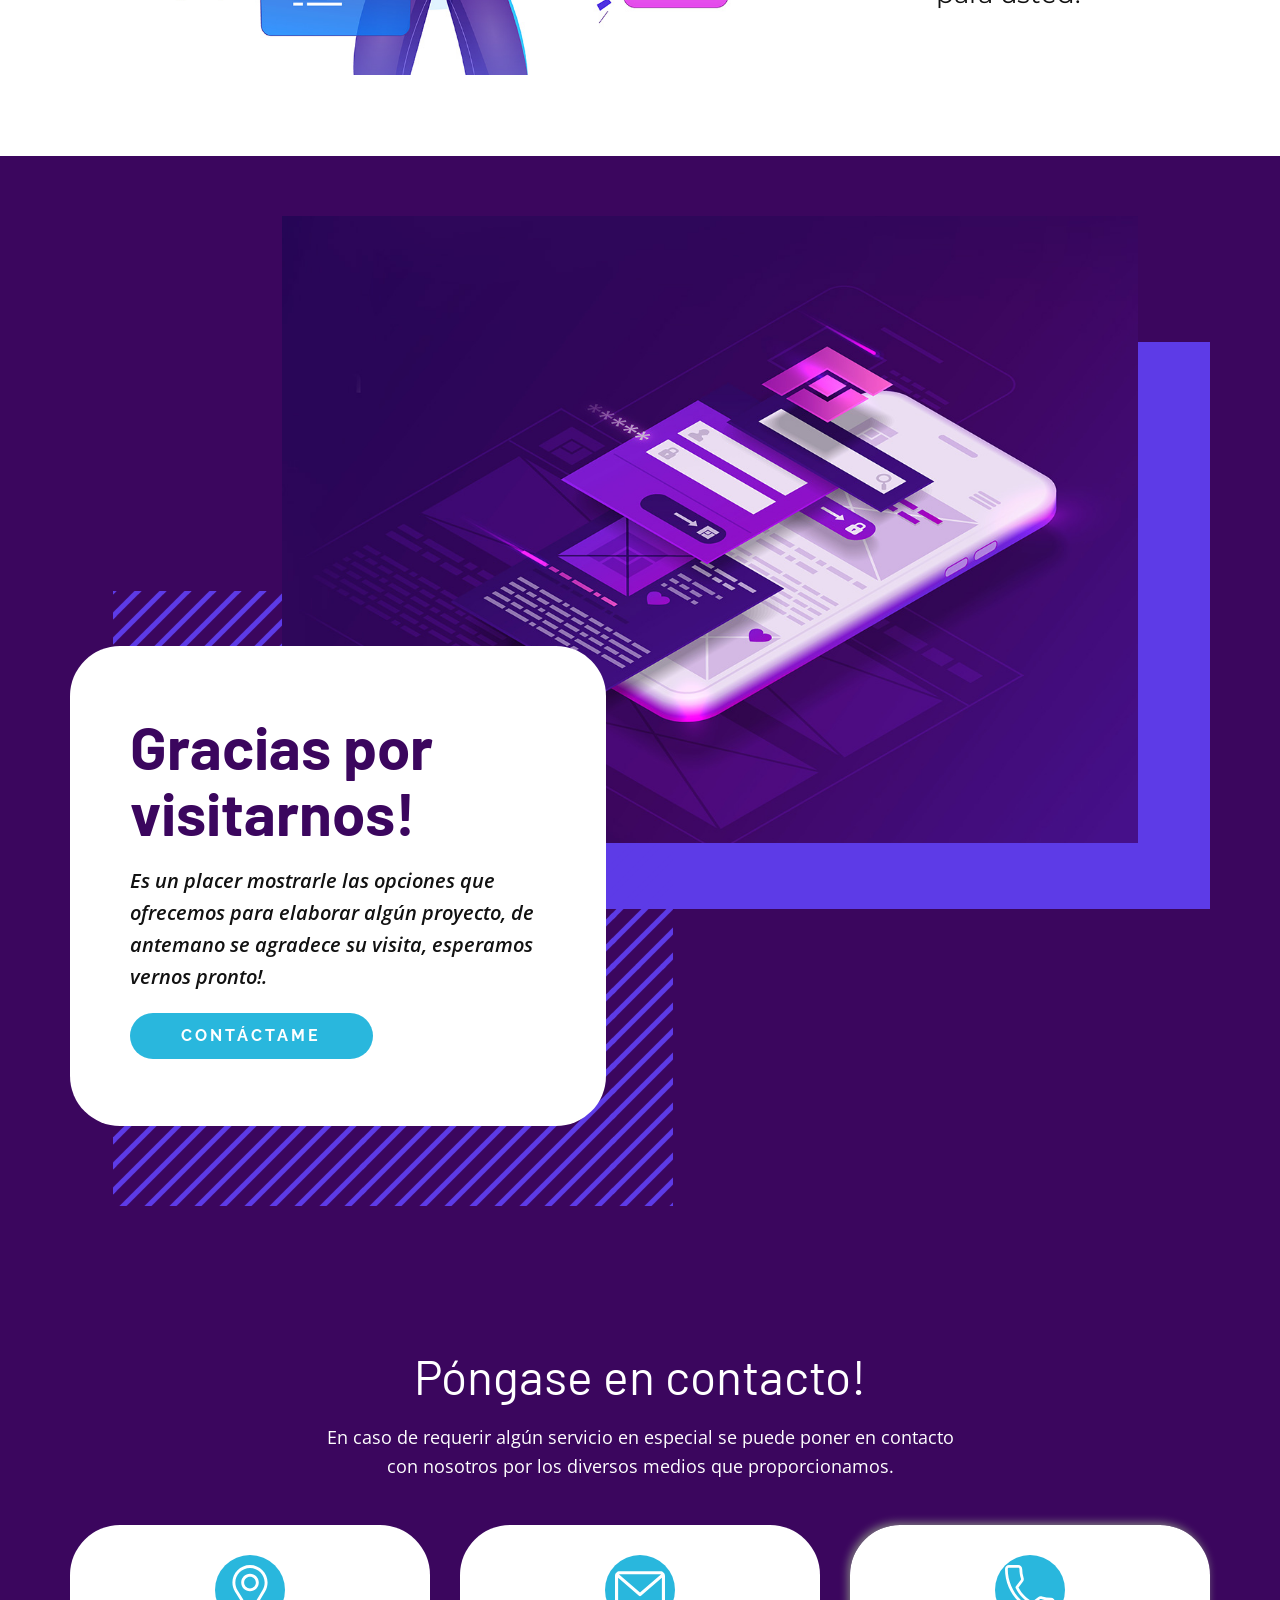
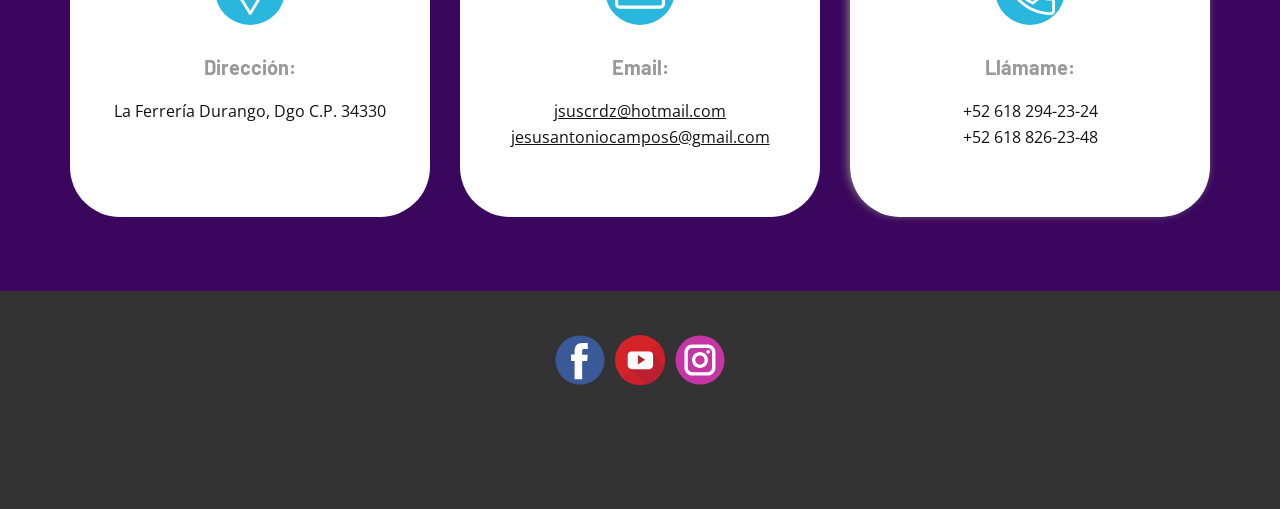
==== commit 3d984676: "Update index.html" ====
--- a/develop/index.html
+++ b/develop/index.html
@@ -65,7 +65,7 @@
                   </h1>
                   <p class="u-text u-text-body-alt-color u-text-2" data-animation-name="jackInTheBox" data-animation-duration="2000" data-animation-delay="0" data-animation-direction="">Somos una empresa dedicada a ofrecer servicios tecnológicos para usted. &nbsp; <br>
                   </p>
-                  <a href="#" class="u-active-palette-4-base u-border-0 u-btn u-btn-round u-button-style u-custom-font u-font-raleway u-hover-palette-4-base u-palette-1-base u-radius-50 u-text-body-alt-color u-btn-1" data-animation-name="jackInTheBox" data-animation-duration="2000" data-animation-delay="0" data-animation-direction="">LEER MÁS</a>
+                  <a href="../index.html" class="u-active-palette-4-base u-border-0 u-btn u-btn-round u-button-style u-custom-font u-font-raleway u-hover-palette-4-base u-palette-1-base u-radius-50 u-text-body-alt-color u-btn-1" data-animation-name="jackInTheBox" data-animation-duration="2000" data-animation-delay="0" data-animation-direction="">Salir</a>
                 </div>
               </div>
               <div class="u-align-left u-container-style u-image u-layout-cell u-right-cell u-size-33 u-image-1" data-image-width="1372" data-image-height="1235" data-animation-name="bounceIn" data-animation-duration="2000" data-animation-delay="0" data-animation-direction="">
@@ -286,4 +286,4 @@
     </section>
 <script src="./script.js"></script>
   </body>
-</html>+</html>
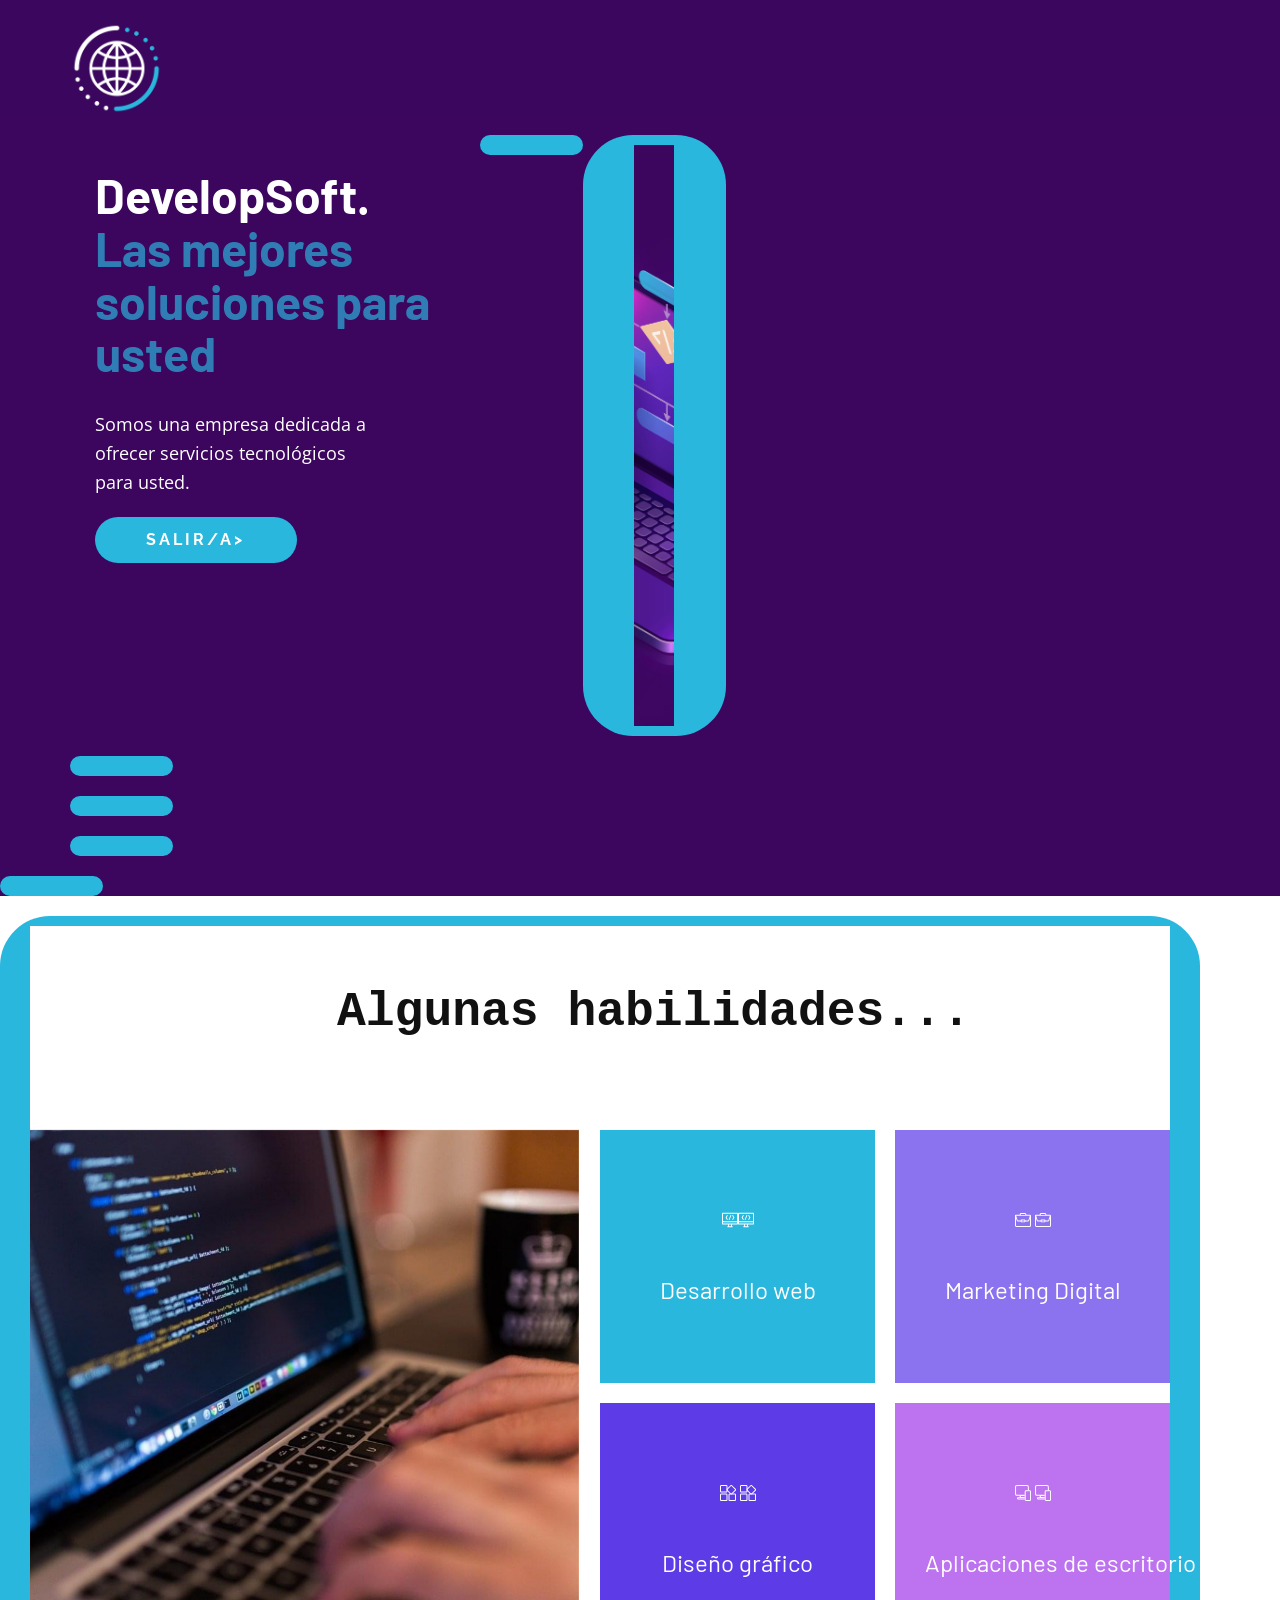
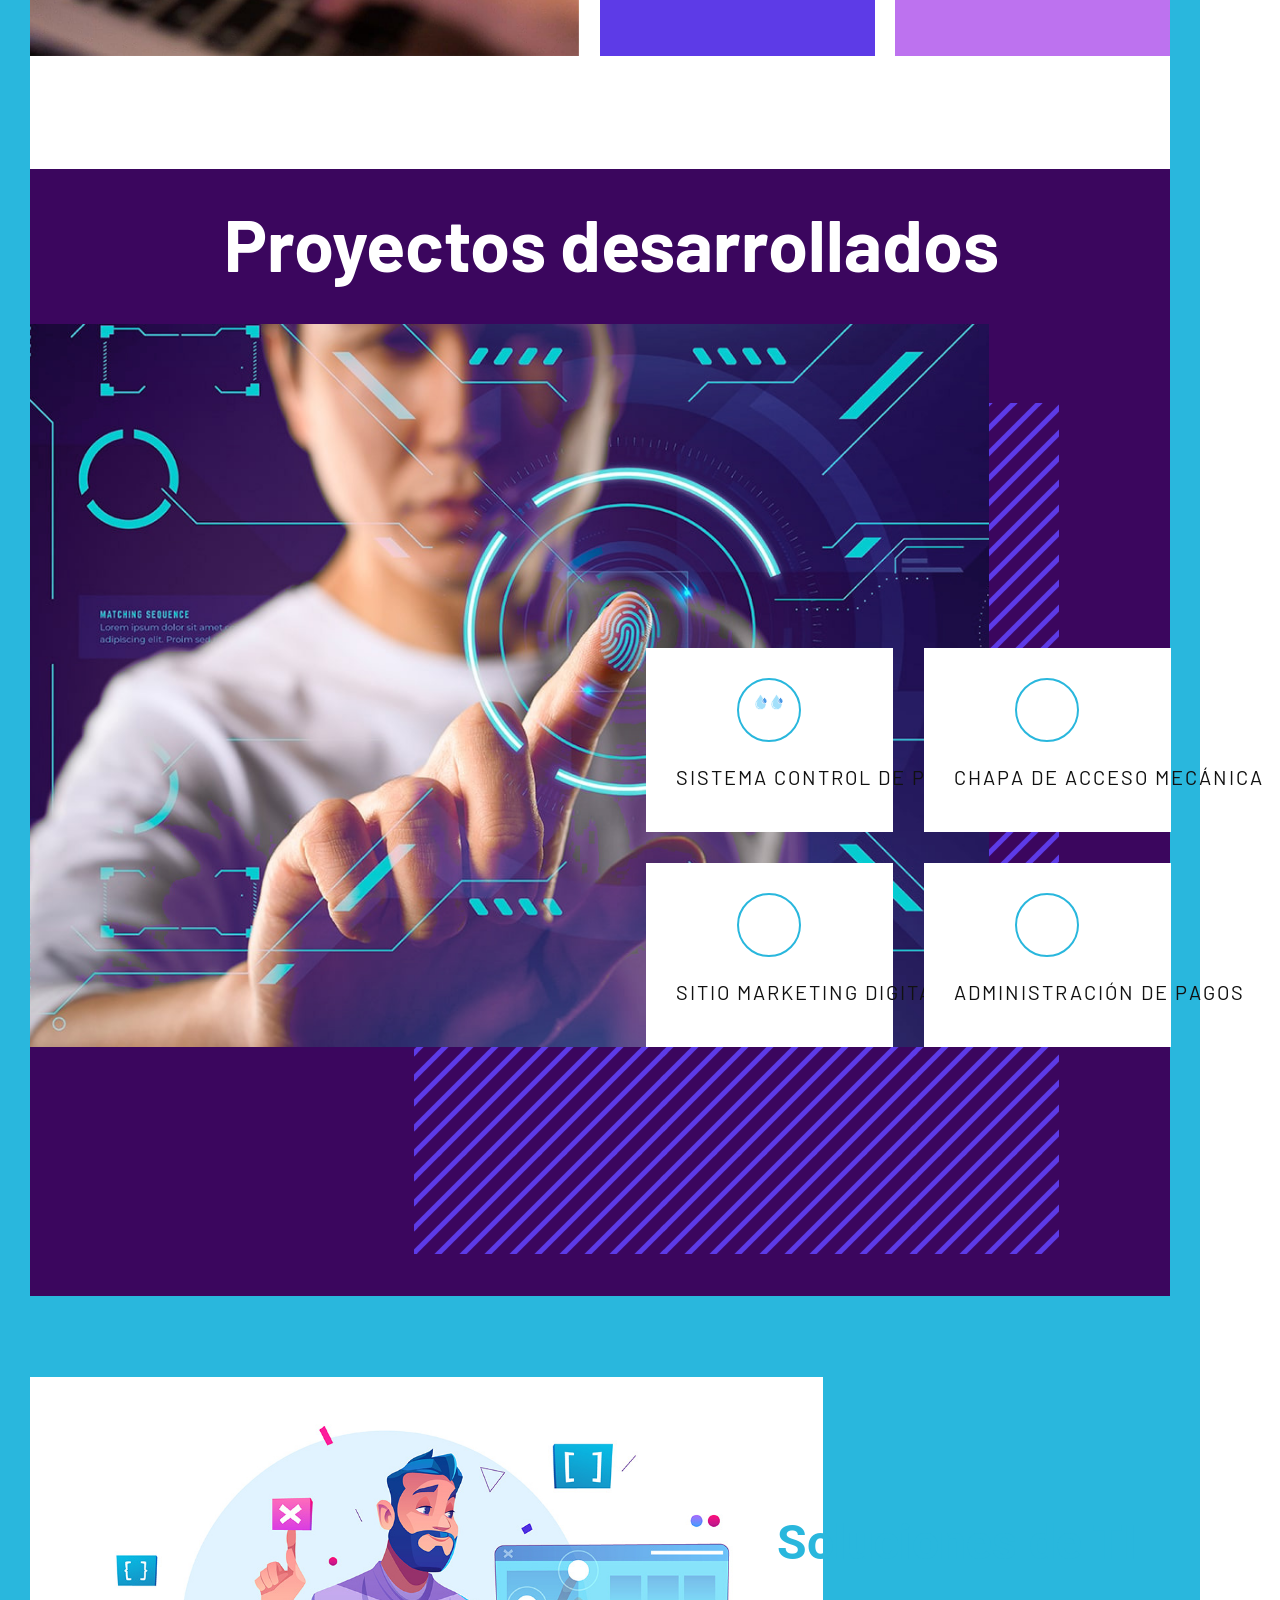
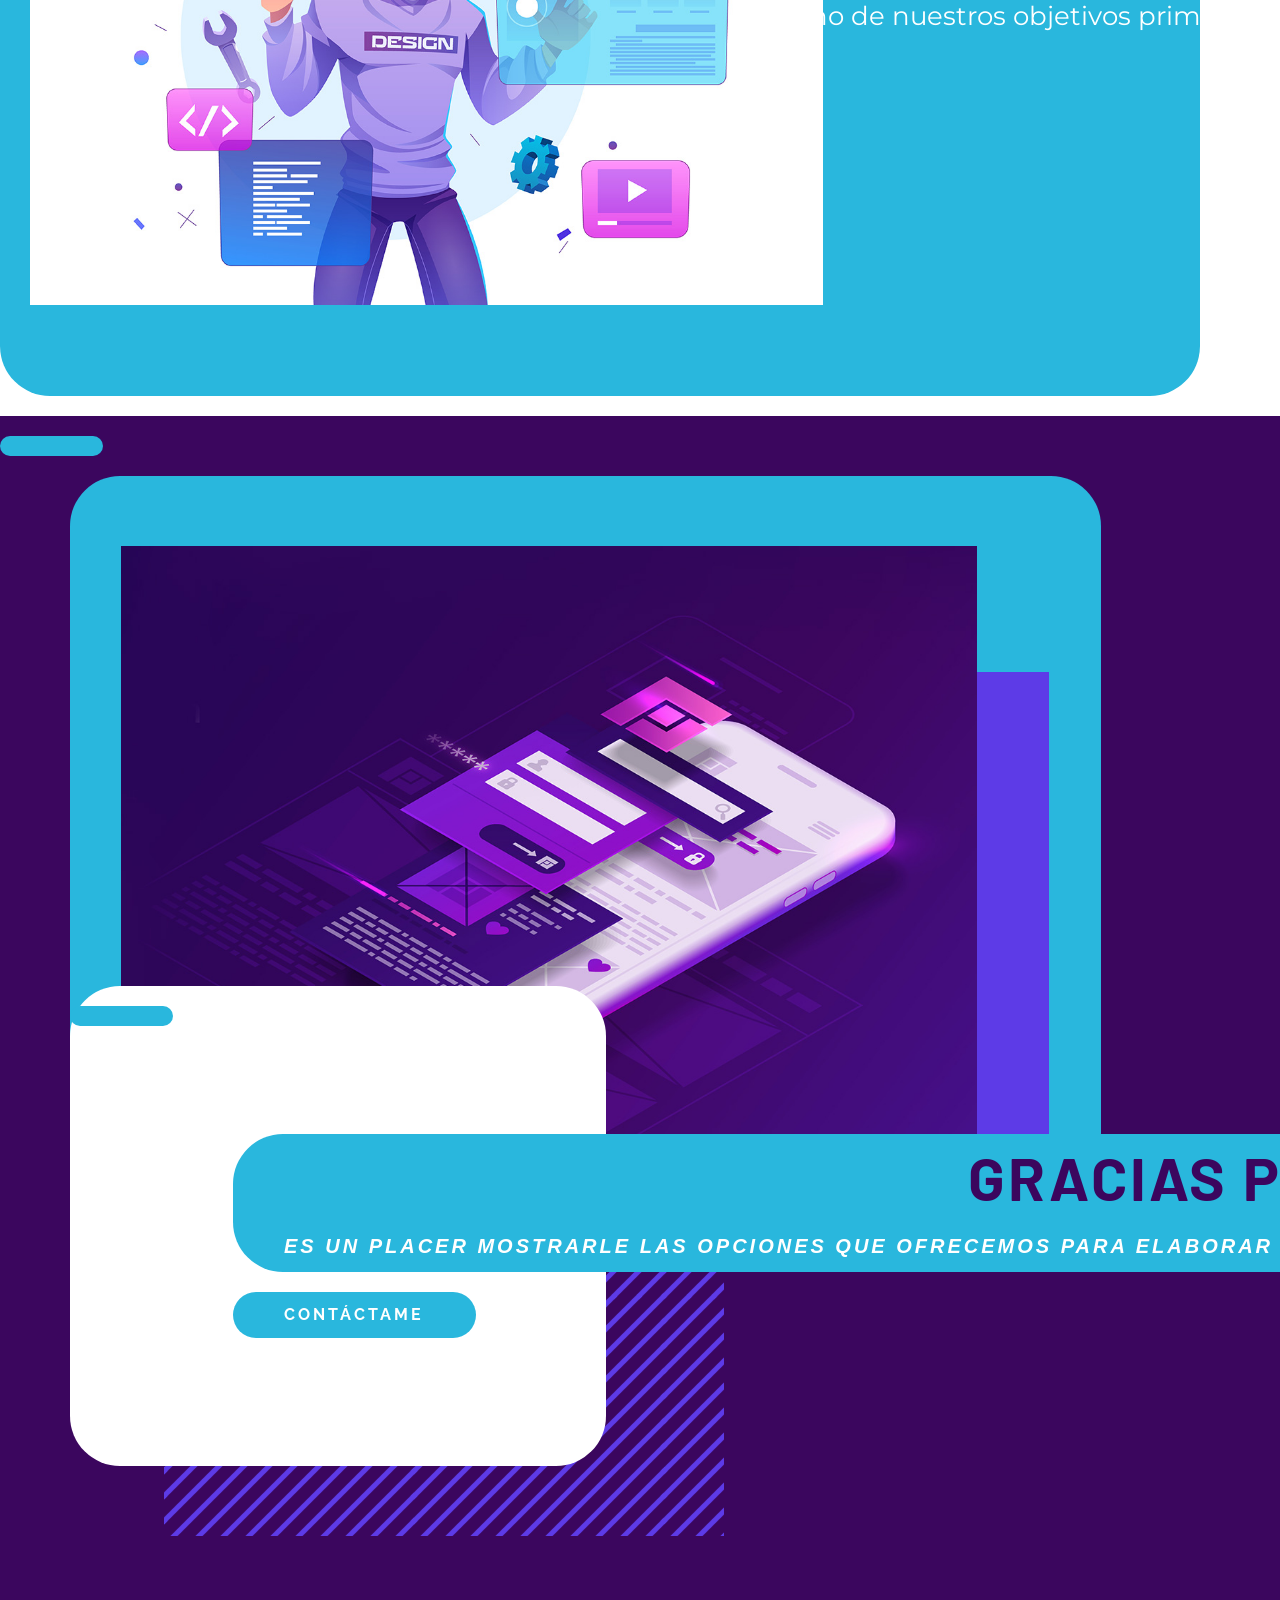
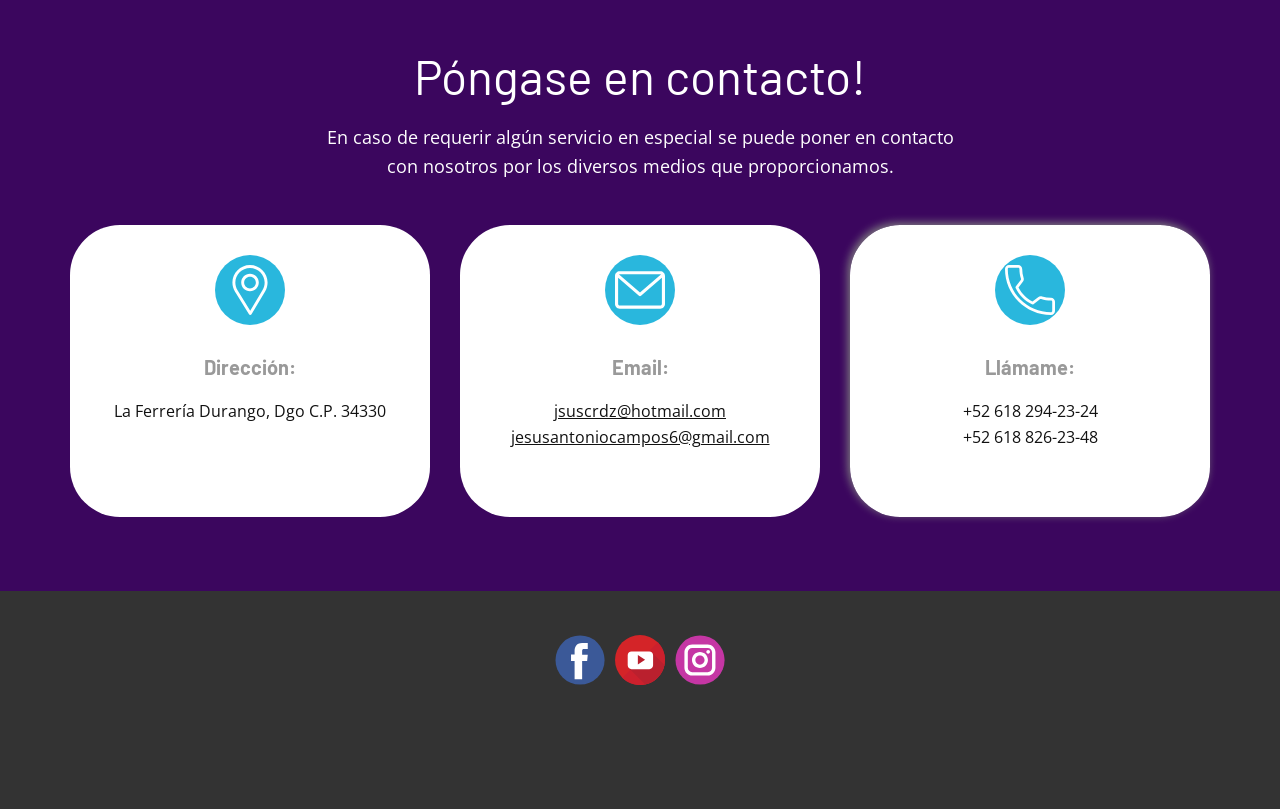
==== commit 16dadf58: "Update index.html" ====
--- a/develop/index.html
+++ b/develop/index.html
@@ -65,7 +65,7 @@
                   </h1>
                   <p class="u-text u-text-body-alt-color u-text-2" data-animation-name="jackInTheBox" data-animation-duration="2000" data-animation-delay="0" data-animation-direction="">Somos una empresa dedicada a ofrecer servicios tecnológicos para usted. &nbsp; <br>
                   </p>
-                  <a href="../index.html" class="u-active-palette-4-base u-border-0 u-btn u-btn-round u-button-style u-custom-font u-font-raleway u-hover-palette-4-base u-palette-1-base u-radius-50 u-text-body-alt-color u-btn-1" data-animation-name="jackInTheBox" data-animation-duration="2000" data-animation-delay="0" data-animation-direction="">Salir</a>
+                  <a href="../index.html" class="u-active-palette-4-base u-border-0 u-btn u-btn-round u-button-style u-custom-font u-font-raleway u-hover-palette-4-base u-palette-1-base u-radius-50 u-text-body-alt-color u-btn-1" data-animation-name="jackInTheBox" data-animation-duration="2000" data-animation-delay="0" data-animation-direction="">Salir/a>
                 </div>
               </div>
               <div class="u-align-left u-container-style u-image u-layout-cell u-right-cell u-size-33 u-image-1" data-image-width="1372" data-image-height="1235" data-animation-name="bounceIn" data-animation-duration="2000" data-animation-delay="0" data-animation-direction="">
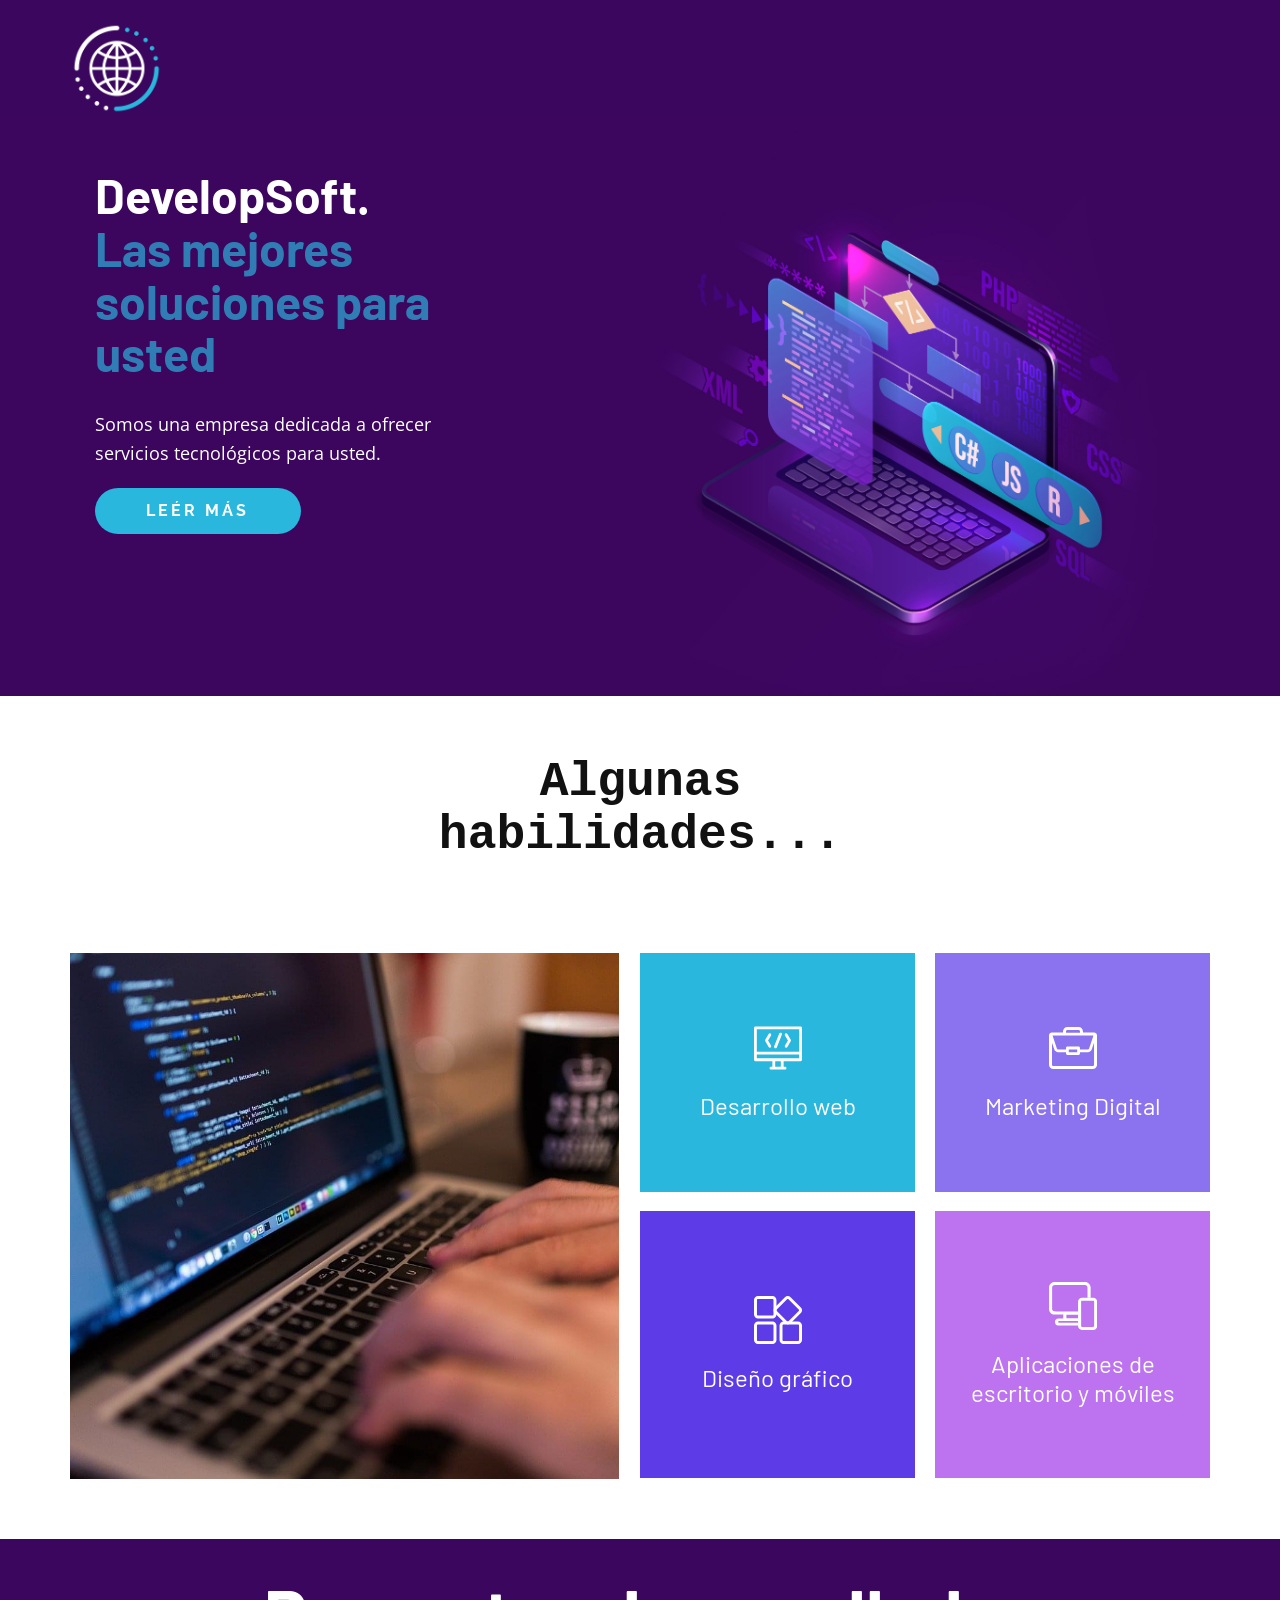
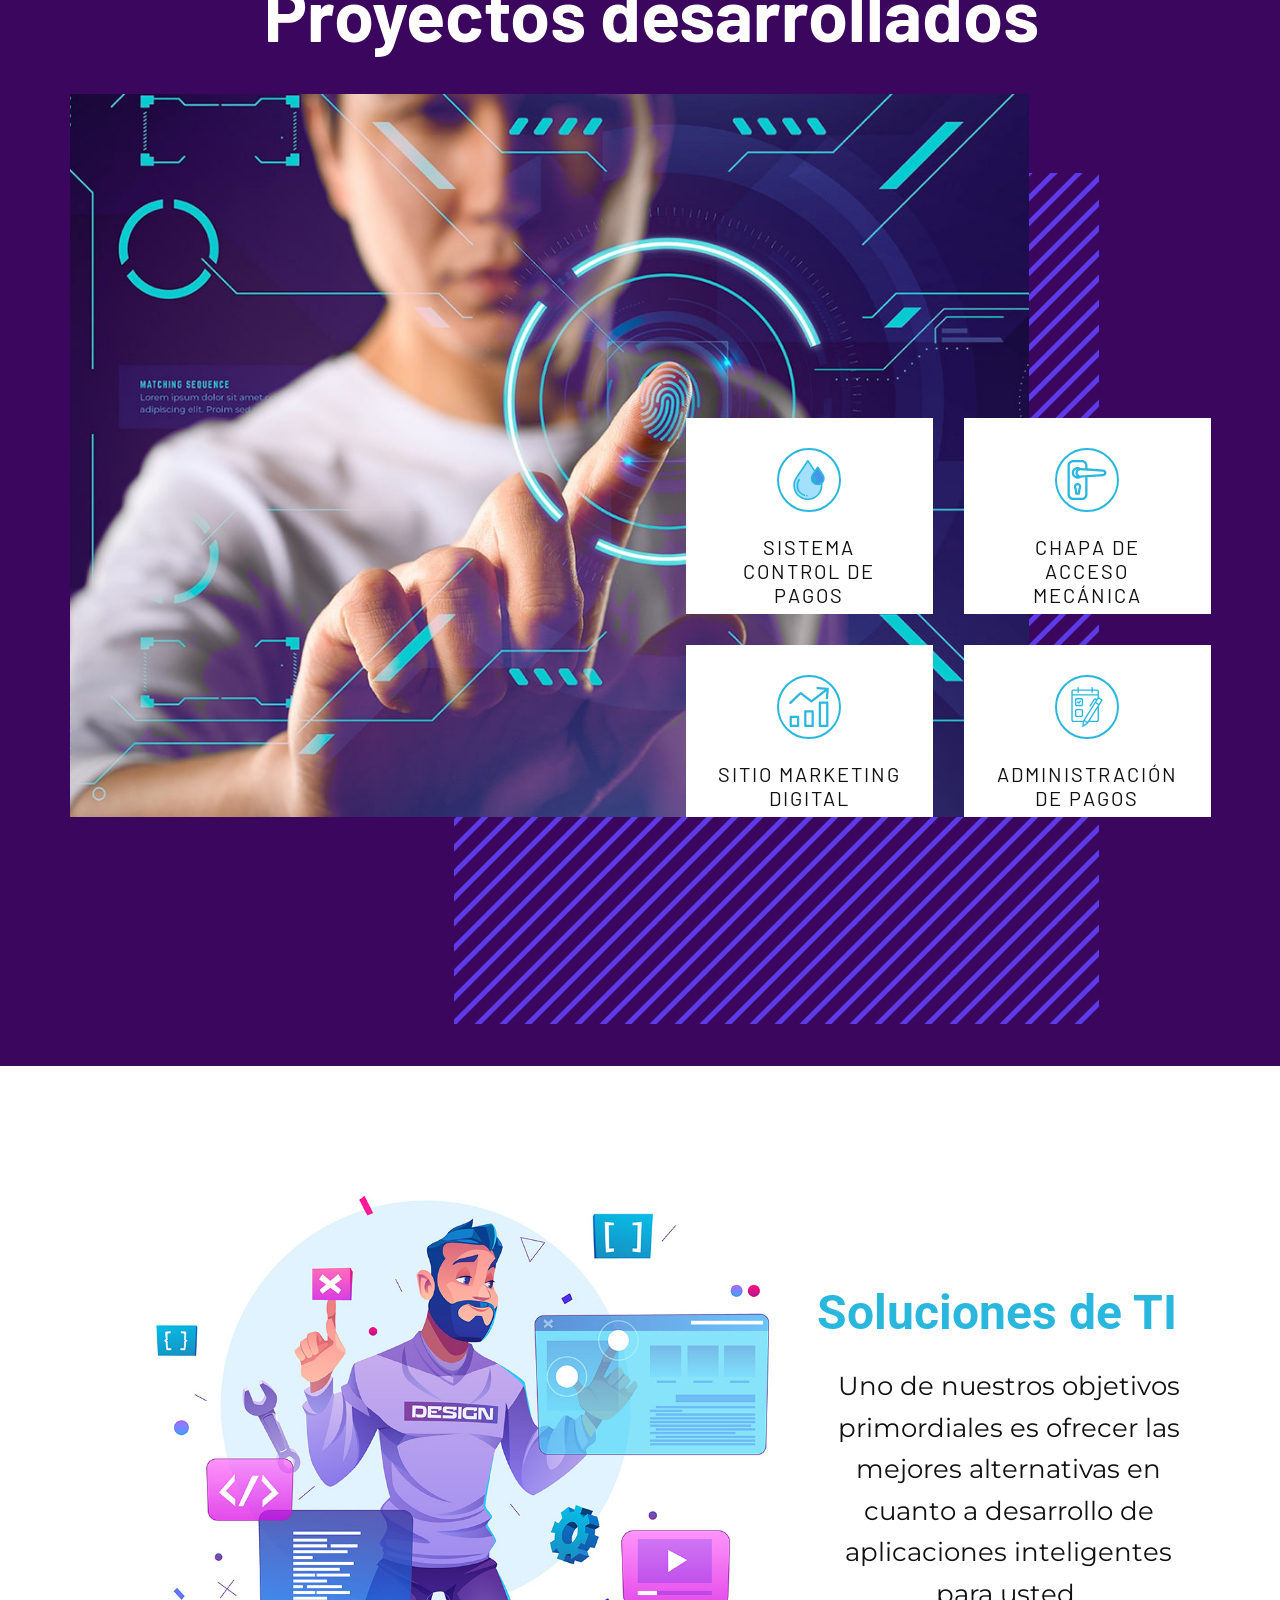
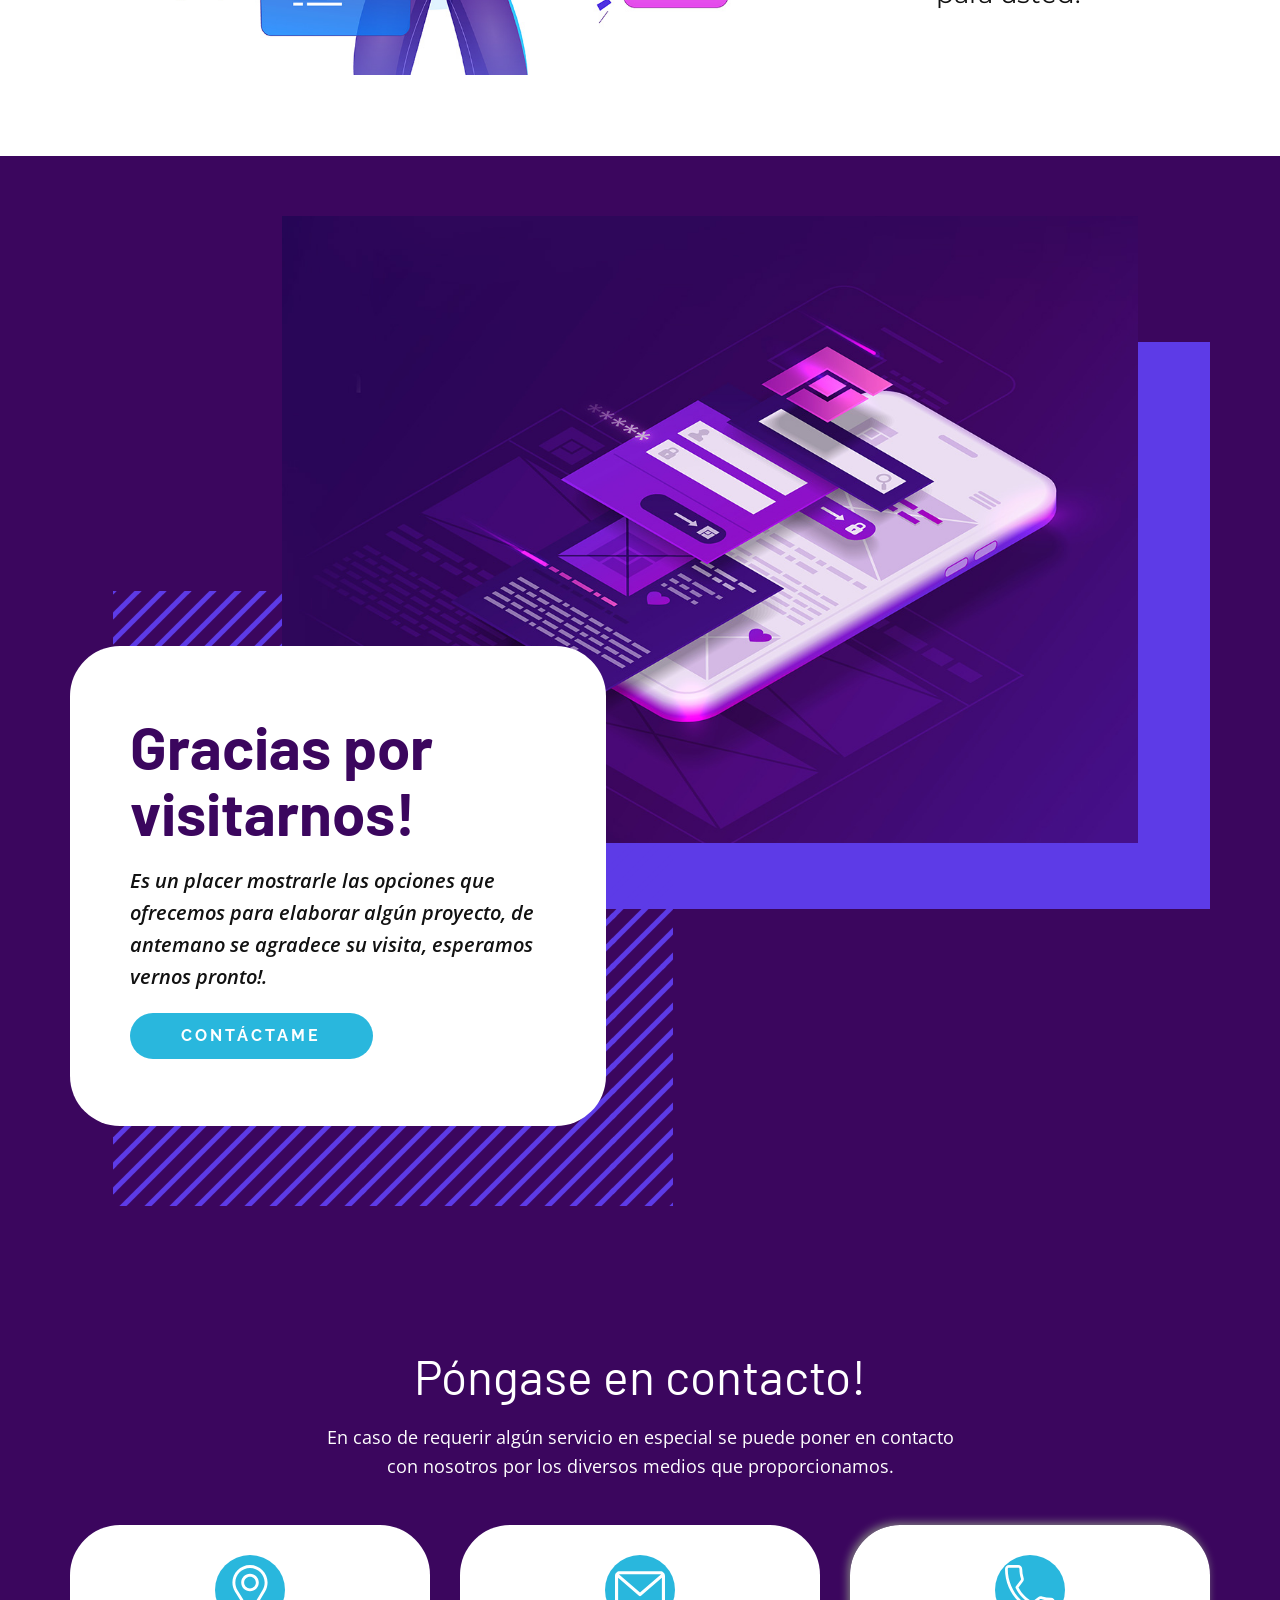
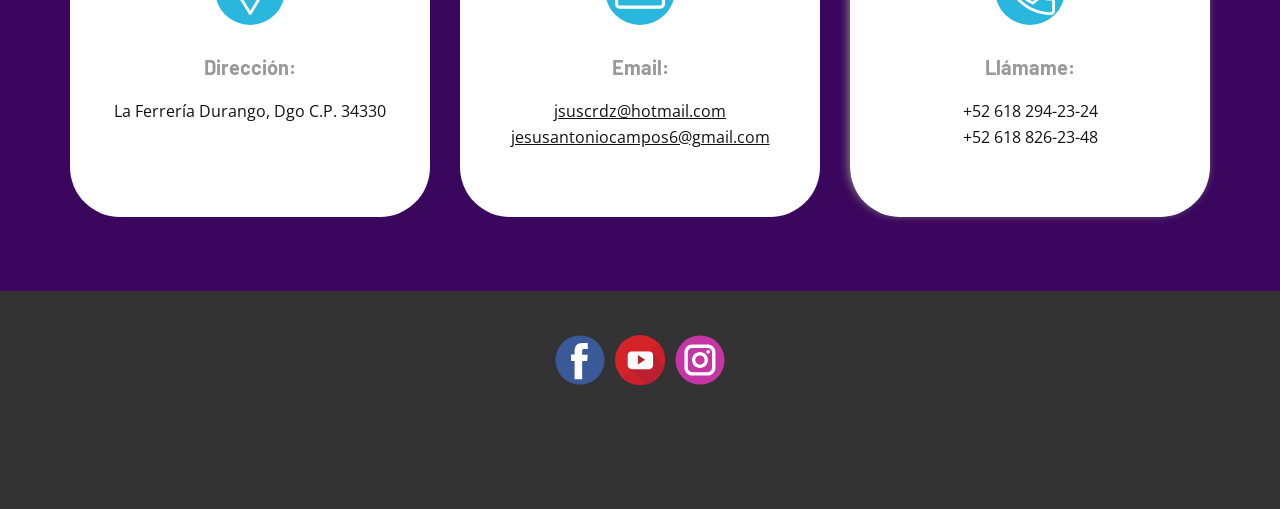
==== commit 8786857c: "Update index.html" ====
--- a/develop/index.html
+++ b/develop/index.html
@@ -65,7 +65,7 @@
                   </h1>
                   <p class="u-text u-text-body-alt-color u-text-2" data-animation-name="jackInTheBox" data-animation-duration="2000" data-animation-delay="0" data-animation-direction="">Somos una empresa dedicada a ofrecer servicios tecnológicos para usted. &nbsp; <br>
                   </p>
-                  <a href="../index.html" class="u-active-palette-4-base u-border-0 u-btn u-btn-round u-button-style u-custom-font u-font-raleway u-hover-palette-4-base u-palette-1-base u-radius-50 u-text-body-alt-color u-btn-1" data-animation-name="jackInTheBox" data-animation-duration="2000" data-animation-delay="0" data-animation-direction="">Salir/a>
+                  <a href="#" class="u-active-palette-4-base u-border-0 u-btn u-btn-round u-button-style u-custom-font u-font-raleway u-hover-palette-4-base u-palette-1-base u-radius-50 u-text-body-alt-color u-btn-1" data-animation-name="jackInTheBox" data-animation-duration="2000" data-animation-delay="0" data-animation-direction="">LEÉR MÁS</a>
                 </div>
               </div>
               <div class="u-align-left u-container-style u-image u-layout-cell u-right-cell u-size-33 u-image-1" data-image-width="1372" data-image-height="1235" data-animation-name="bounceIn" data-animation-duration="2000" data-animation-delay="0" data-animation-direction="">
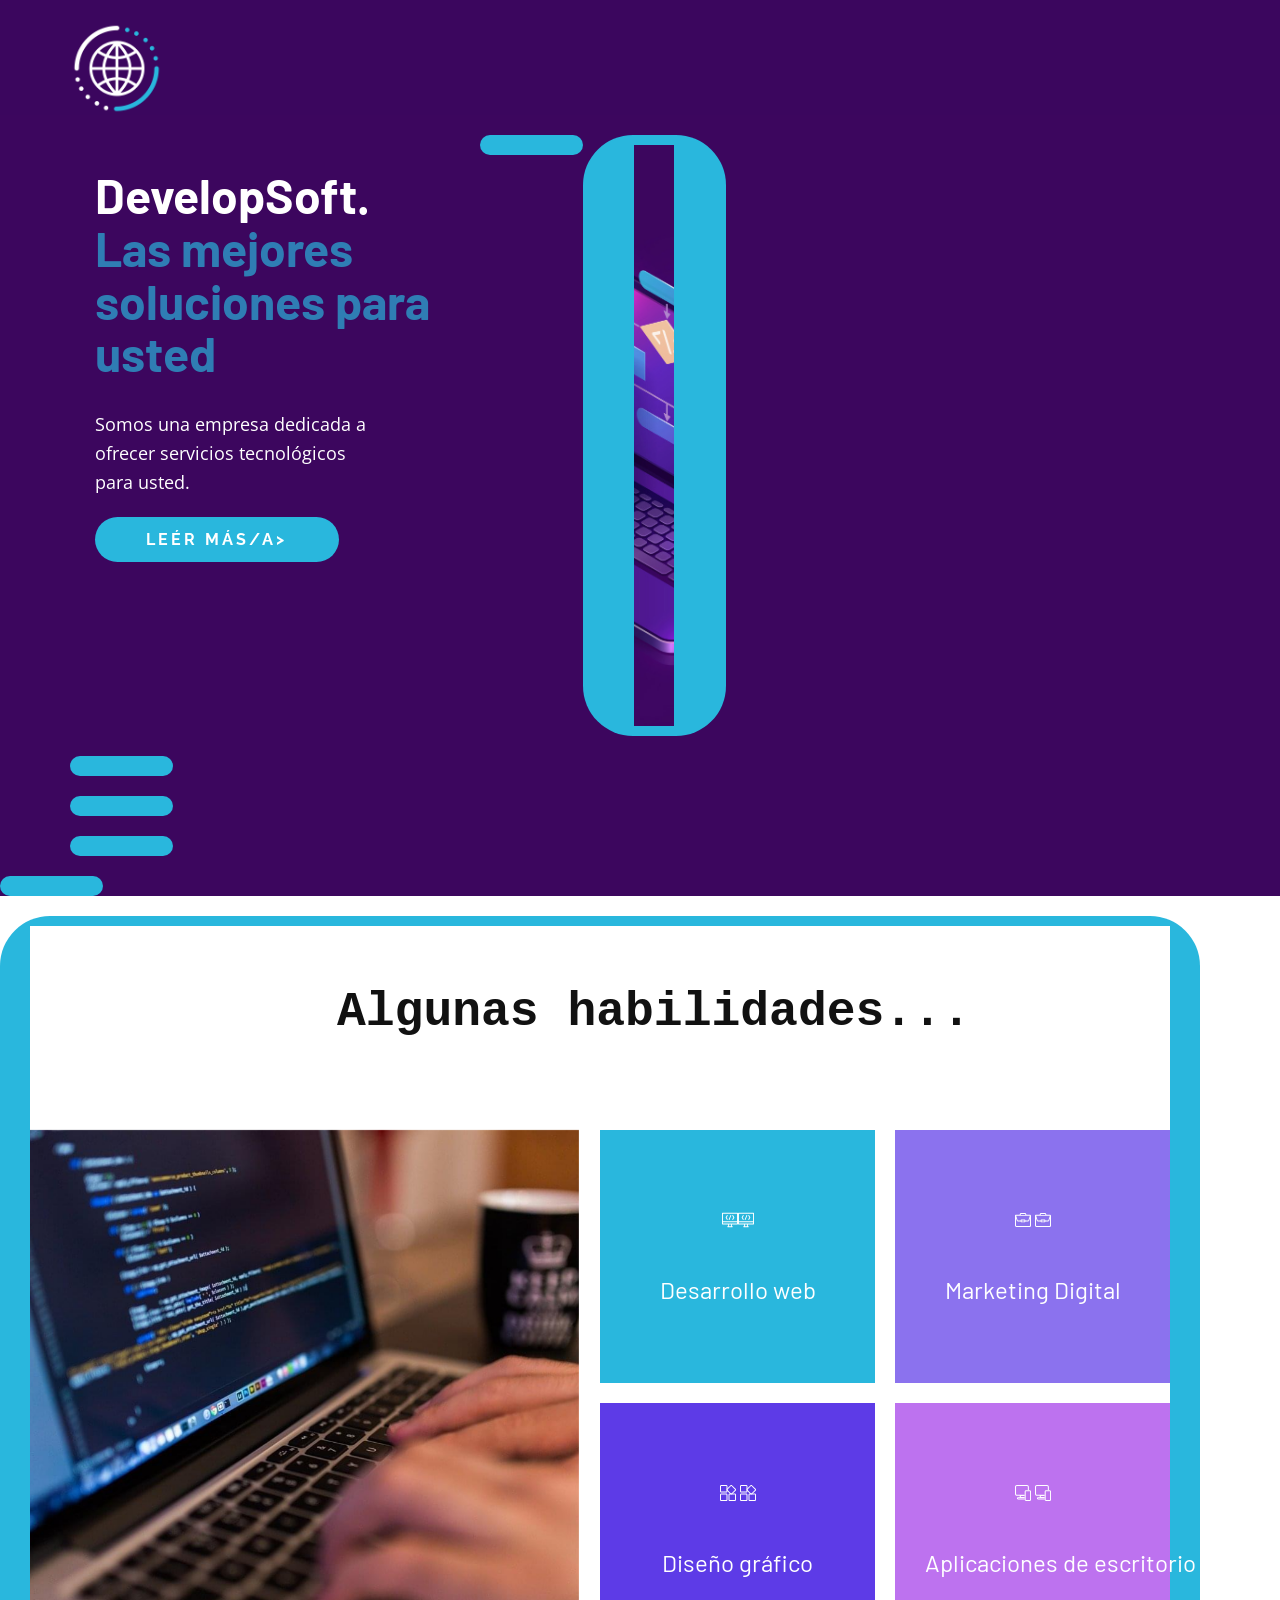
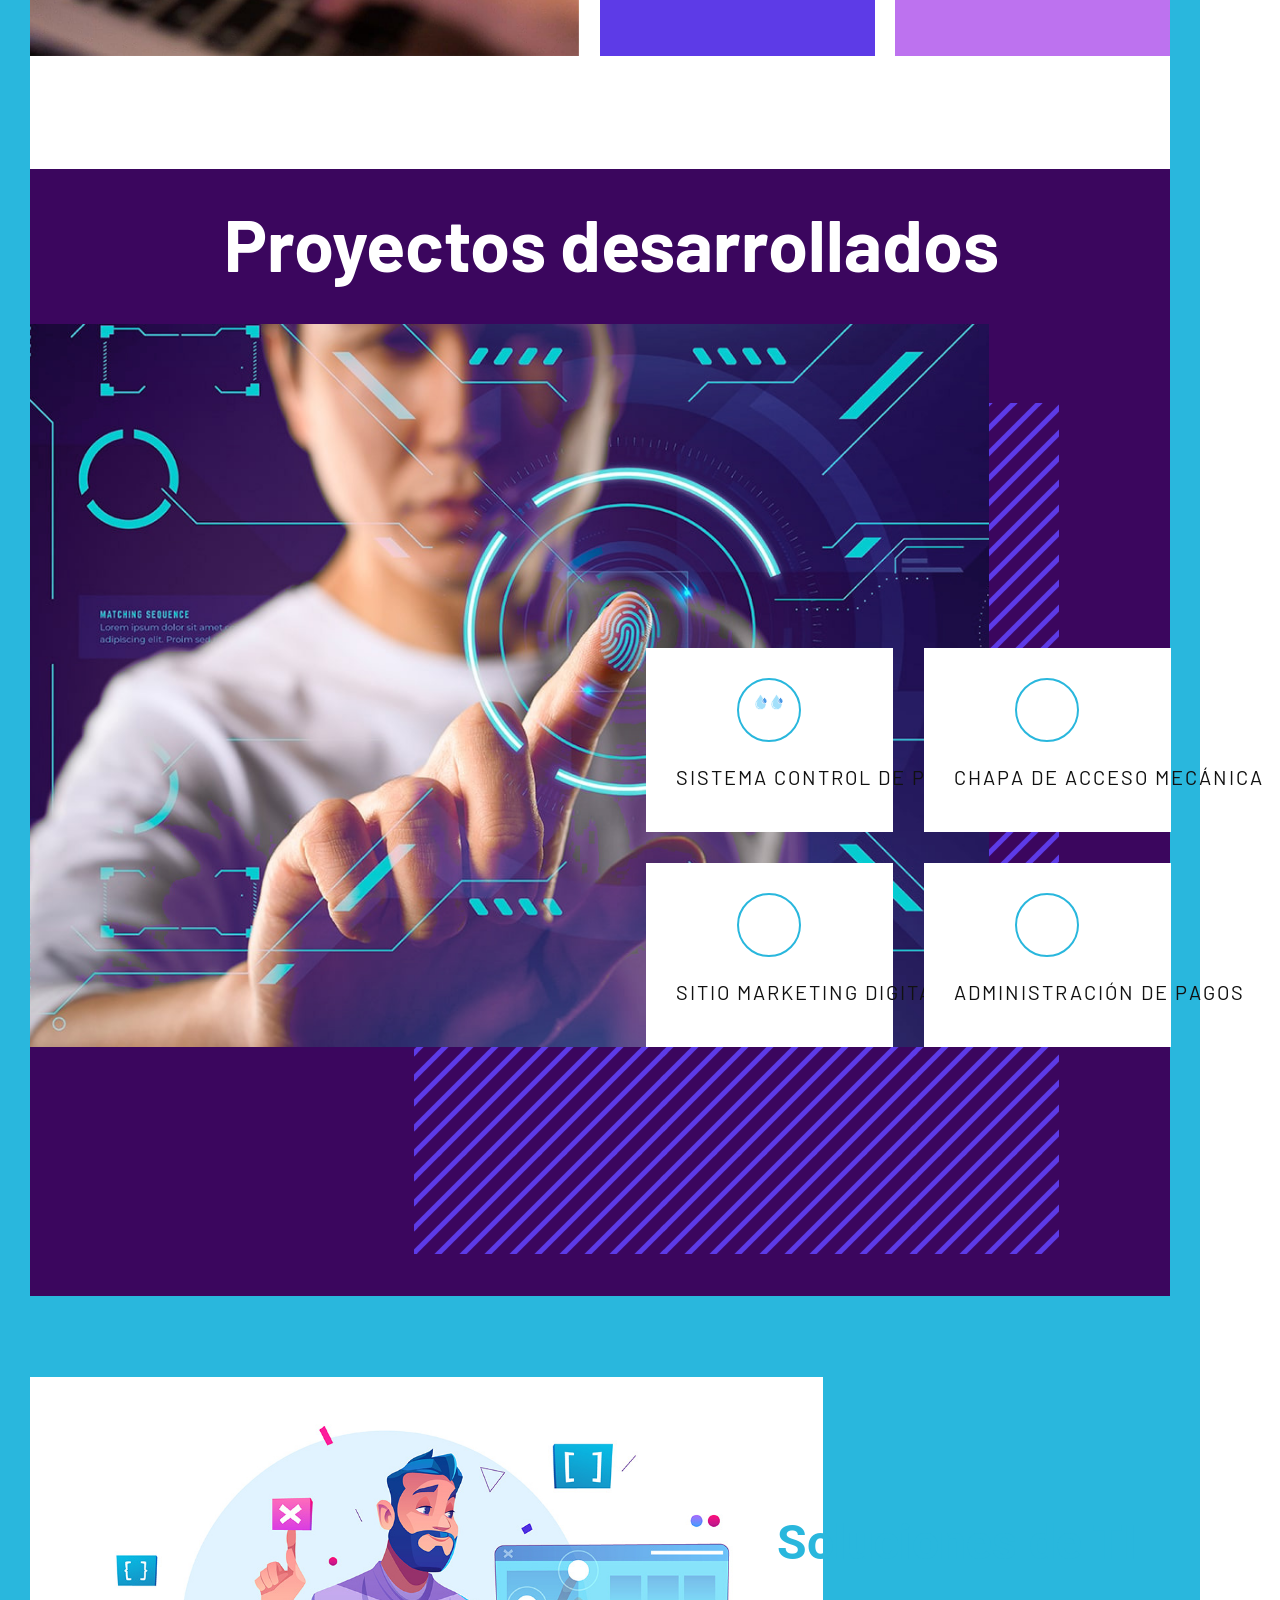
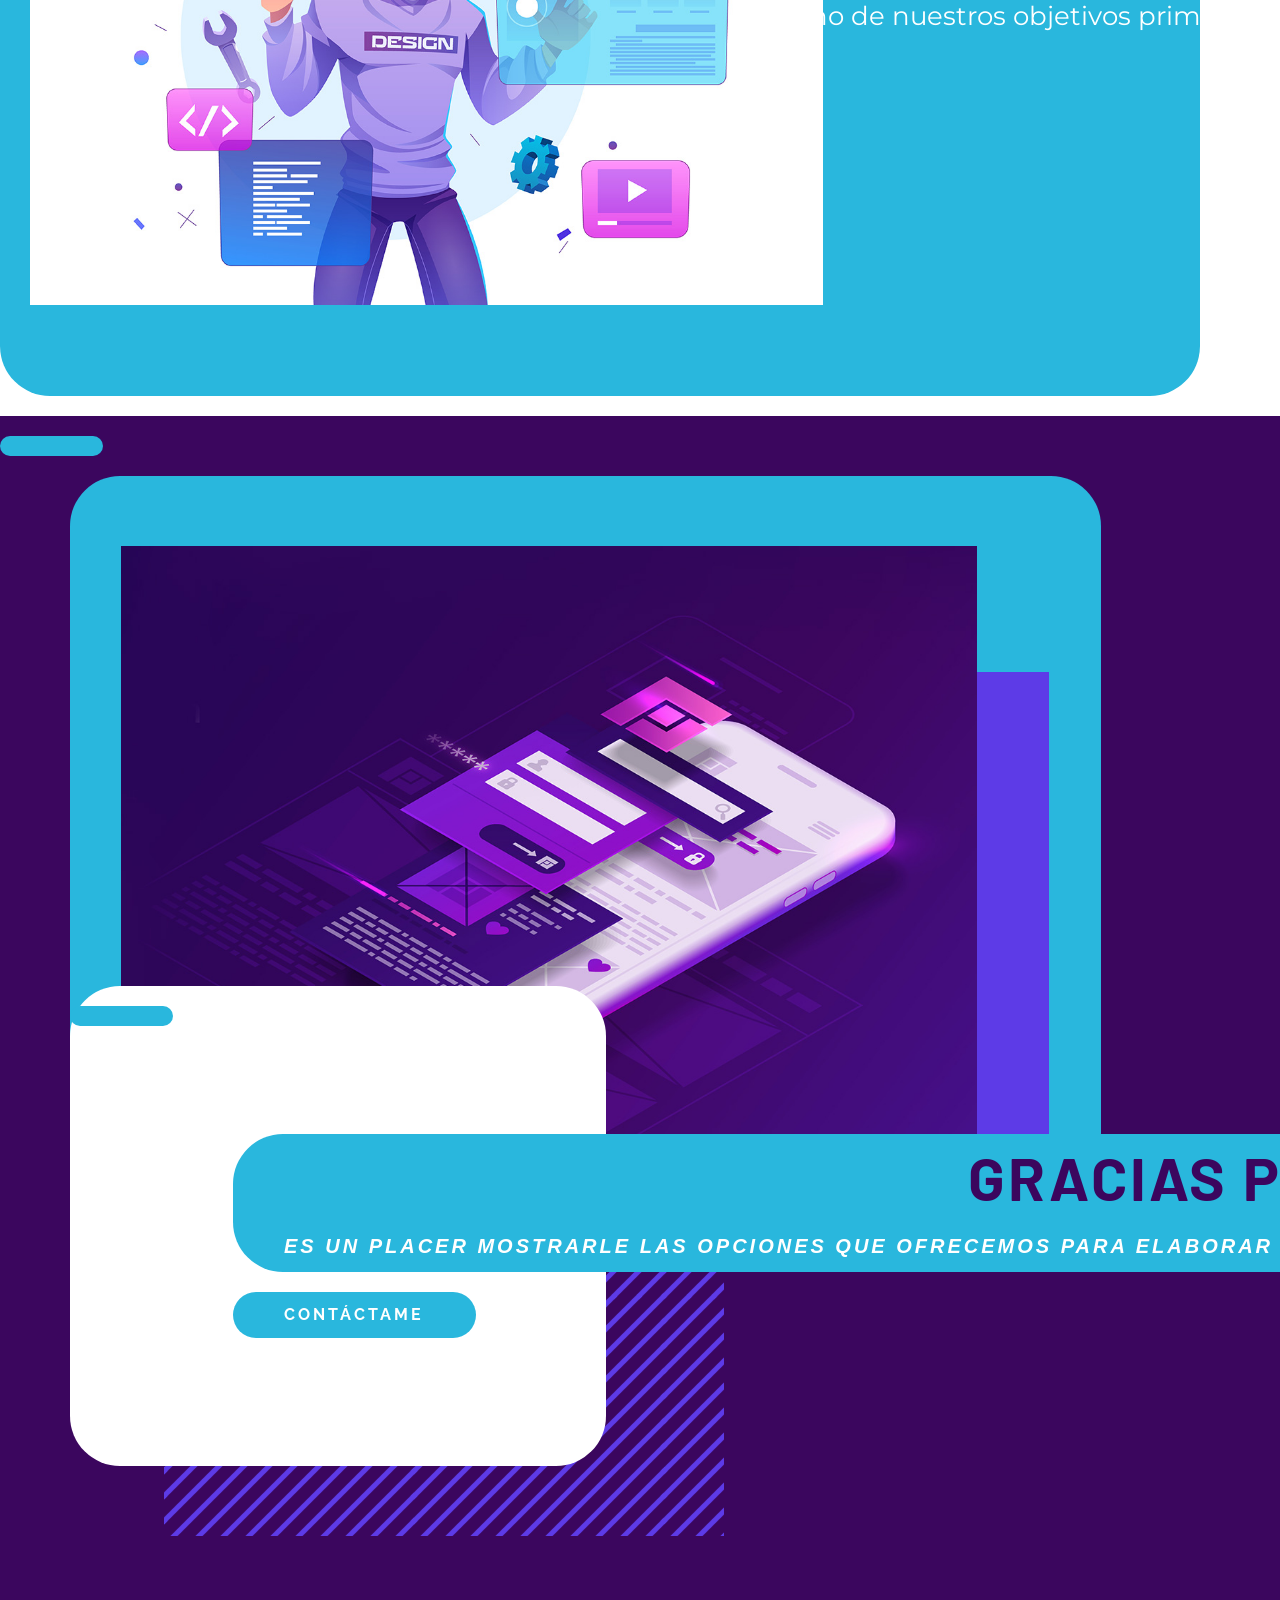
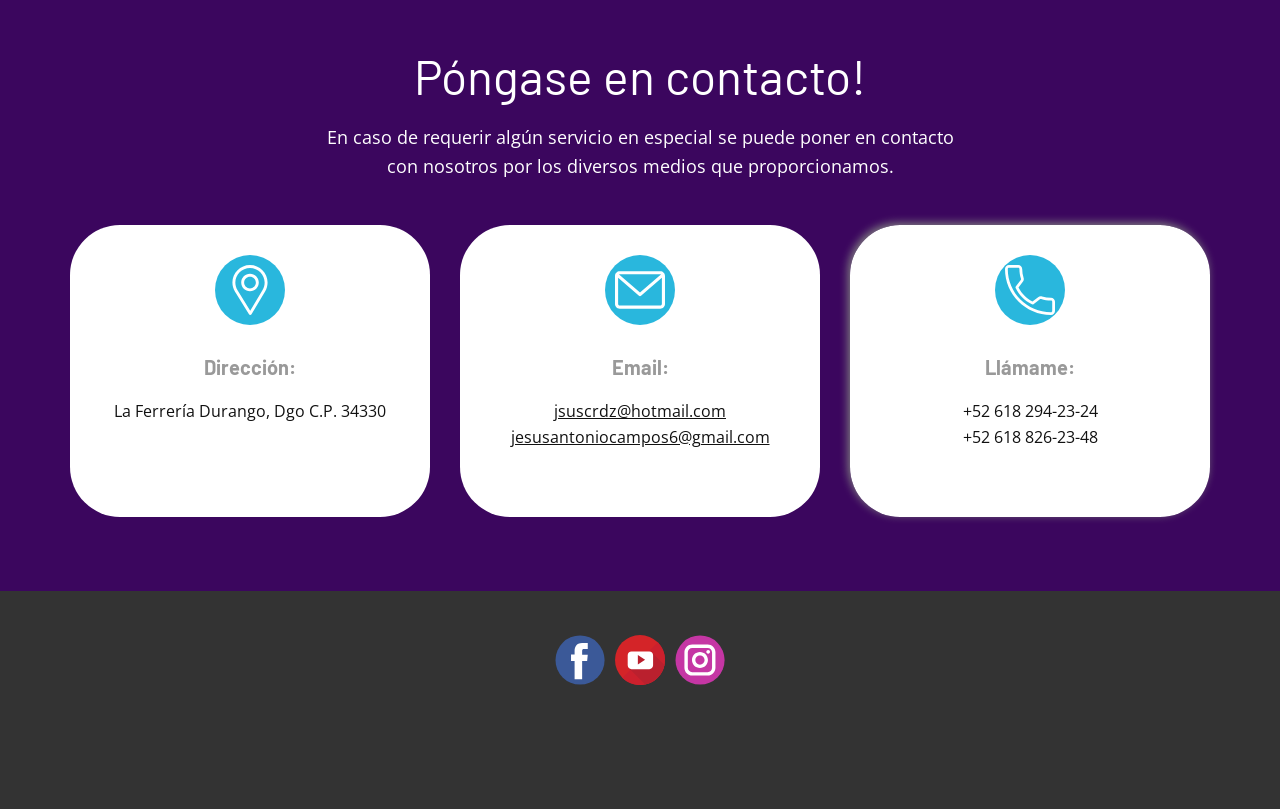
==== commit cce0527f: "Update index.html" ====
--- a/develop/index.html
+++ b/develop/index.html
@@ -65,7 +65,7 @@
                   </h1>
                   <p class="u-text u-text-body-alt-color u-text-2" data-animation-name="jackInTheBox" data-animation-duration="2000" data-animation-delay="0" data-animation-direction="">Somos una empresa dedicada a ofrecer servicios tecnológicos para usted. &nbsp; <br>
                   </p>
-                  <a href="#" class="u-active-palette-4-base u-border-0 u-btn u-btn-round u-button-style u-custom-font u-font-raleway u-hover-palette-4-base u-palette-1-base u-radius-50 u-text-body-alt-color u-btn-1" data-animation-name="jackInTheBox" data-animation-duration="2000" data-animation-delay="0" data-animation-direction="">LEÉR MÁS</a>
+                  <a href="#" class="u-active-palette-4-base u-border-0 u-btn u-btn-round u-button-style u-custom-font u-font-raleway u-hover-palette-4-base u-palette-1-base u-radius-50 u-text-body-alt-color u-btn-1" data-animation-name="jackInTheBox" data-animation-duration="2000" data-animation-delay="0" data-animation-direction="">lEÉR MÁS/a>
                 </div>
               </div>
               <div class="u-align-left u-container-style u-image u-layout-cell u-right-cell u-size-33 u-image-1" data-image-width="1372" data-image-height="1235" data-animation-name="bounceIn" data-animation-duration="2000" data-animation-delay="0" data-animation-direction="">
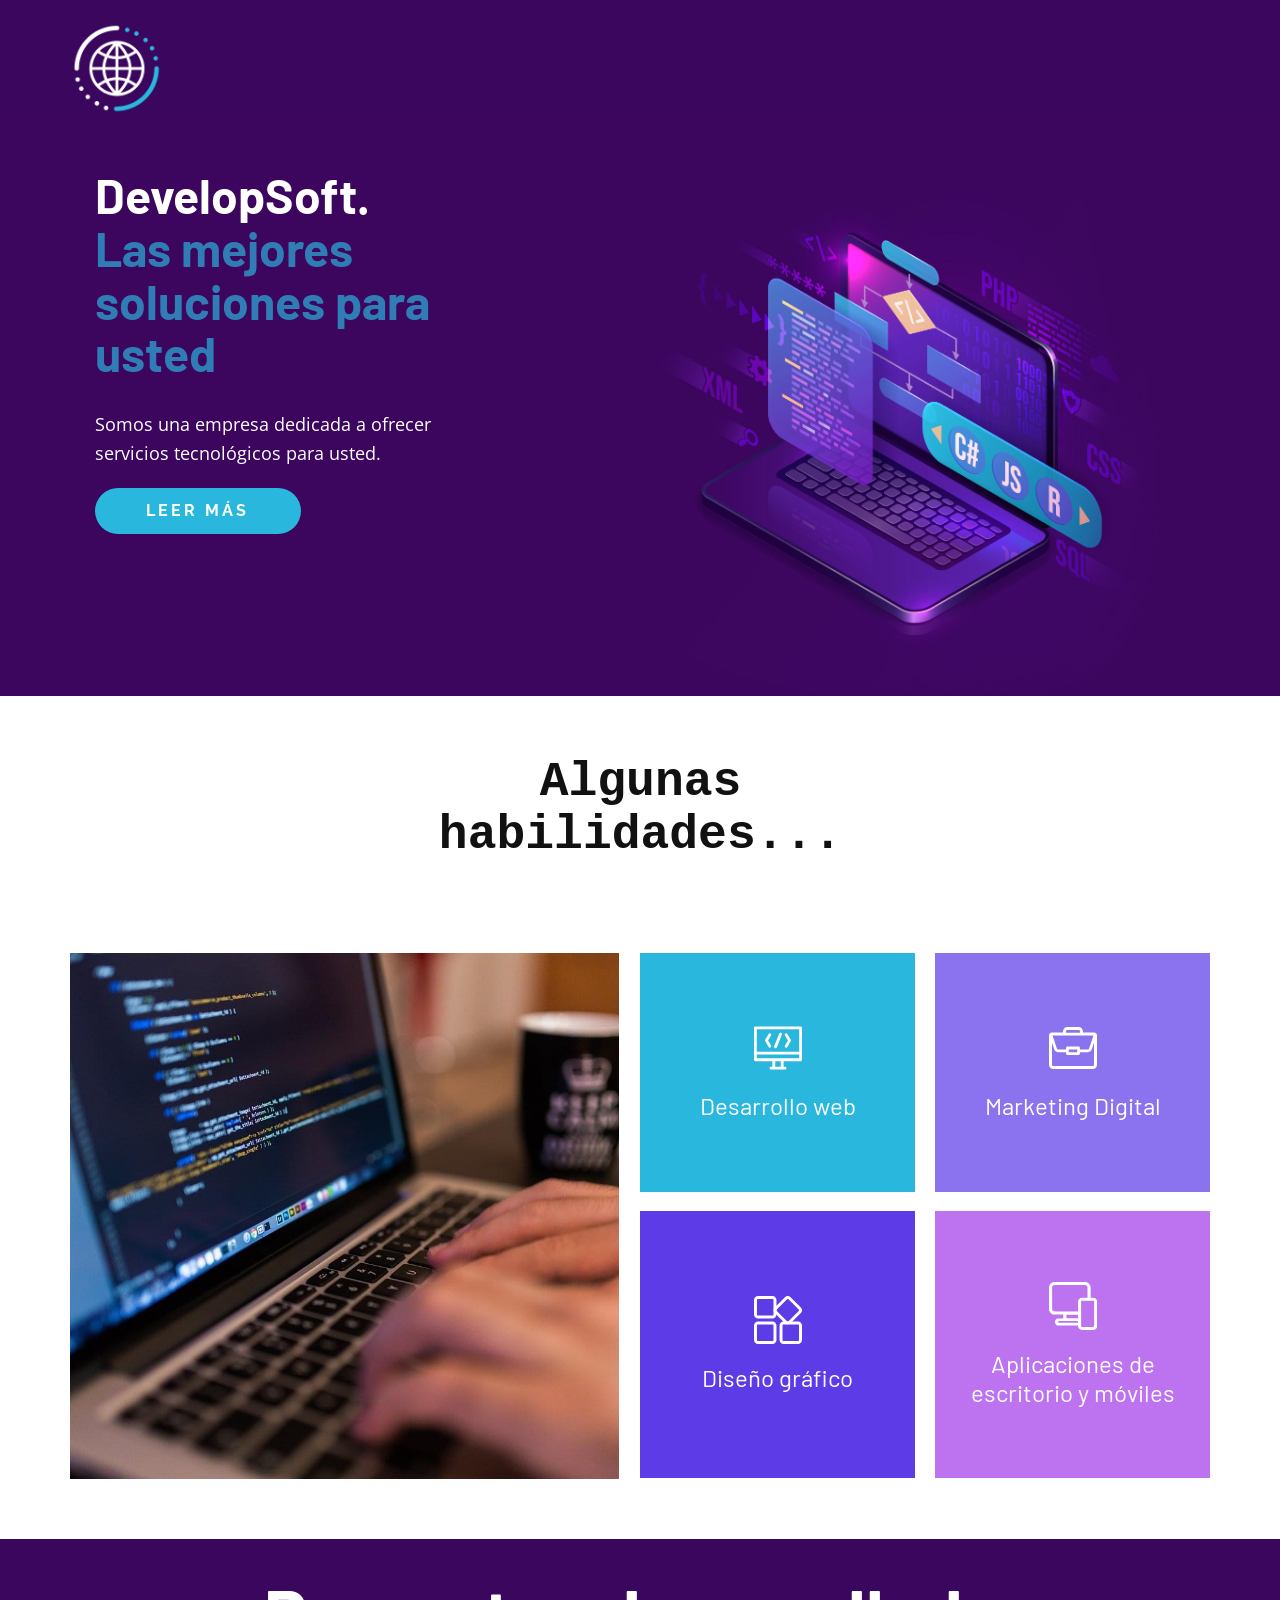
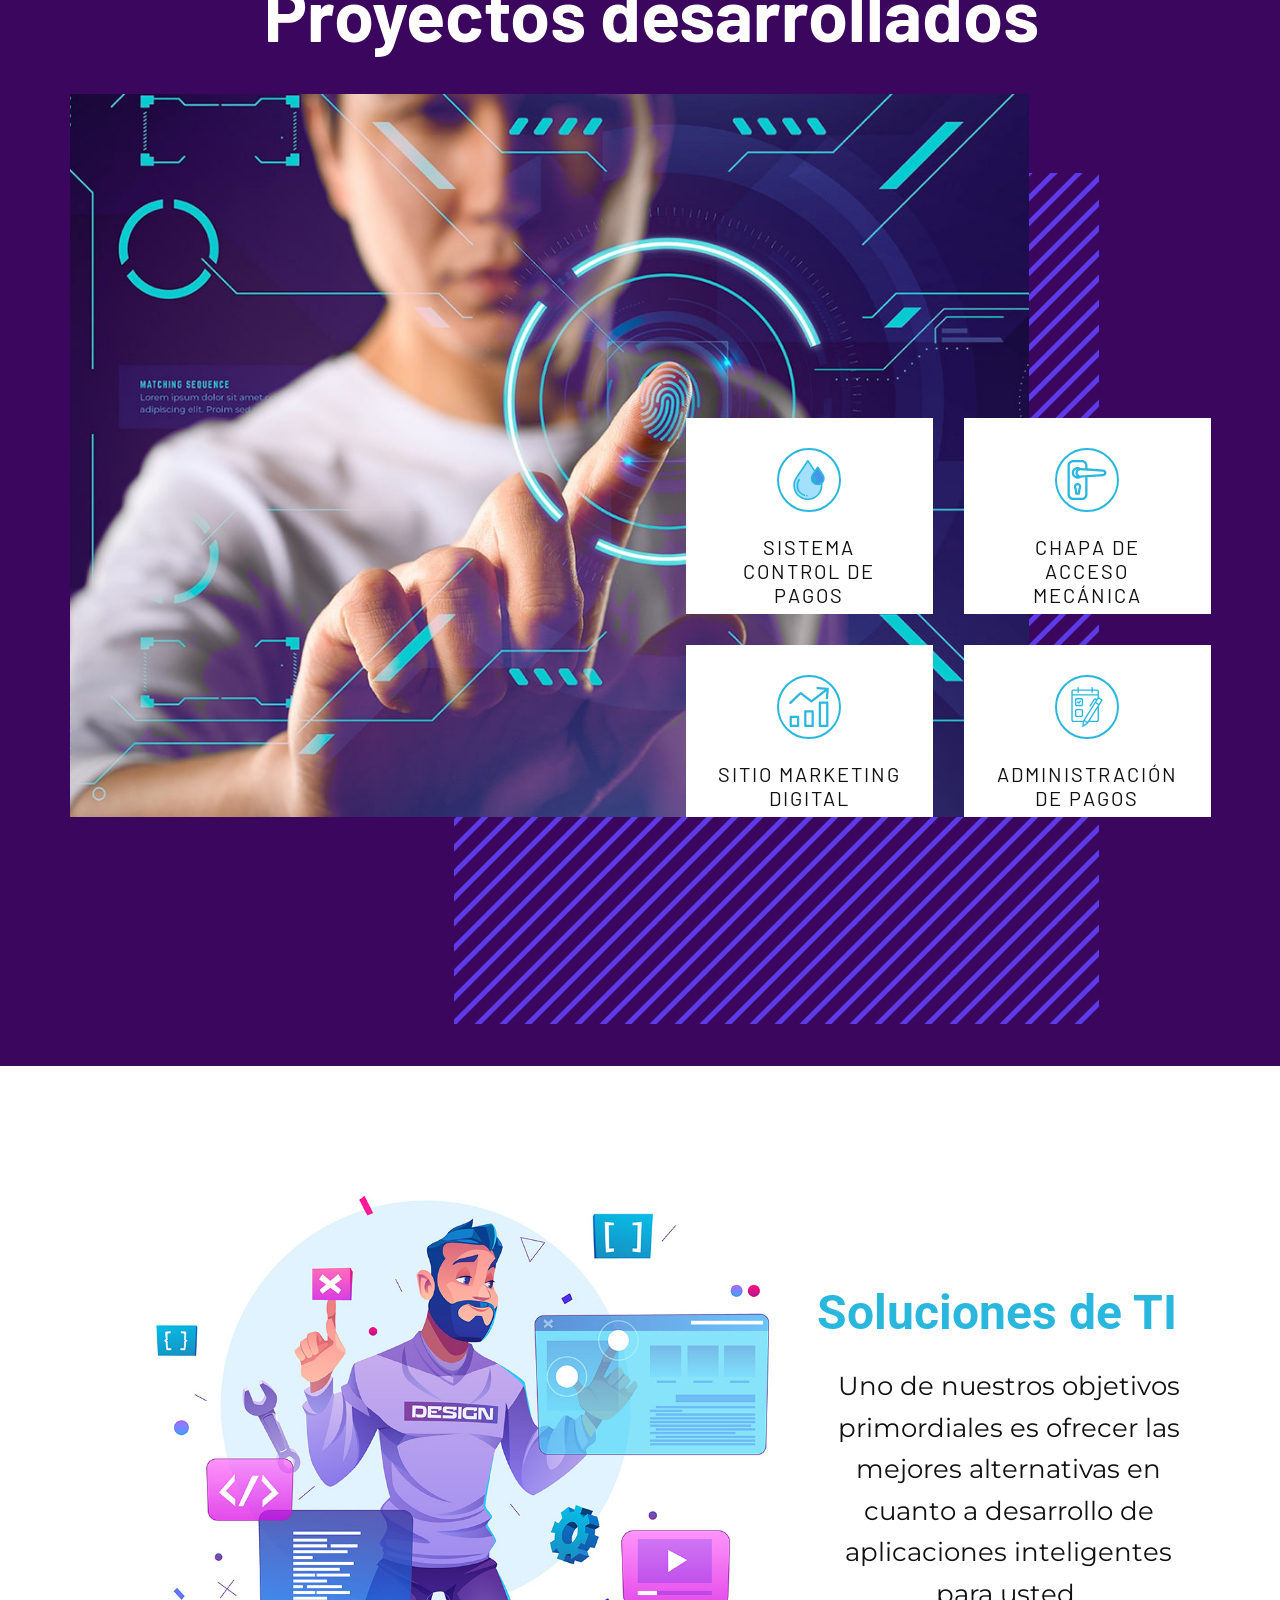
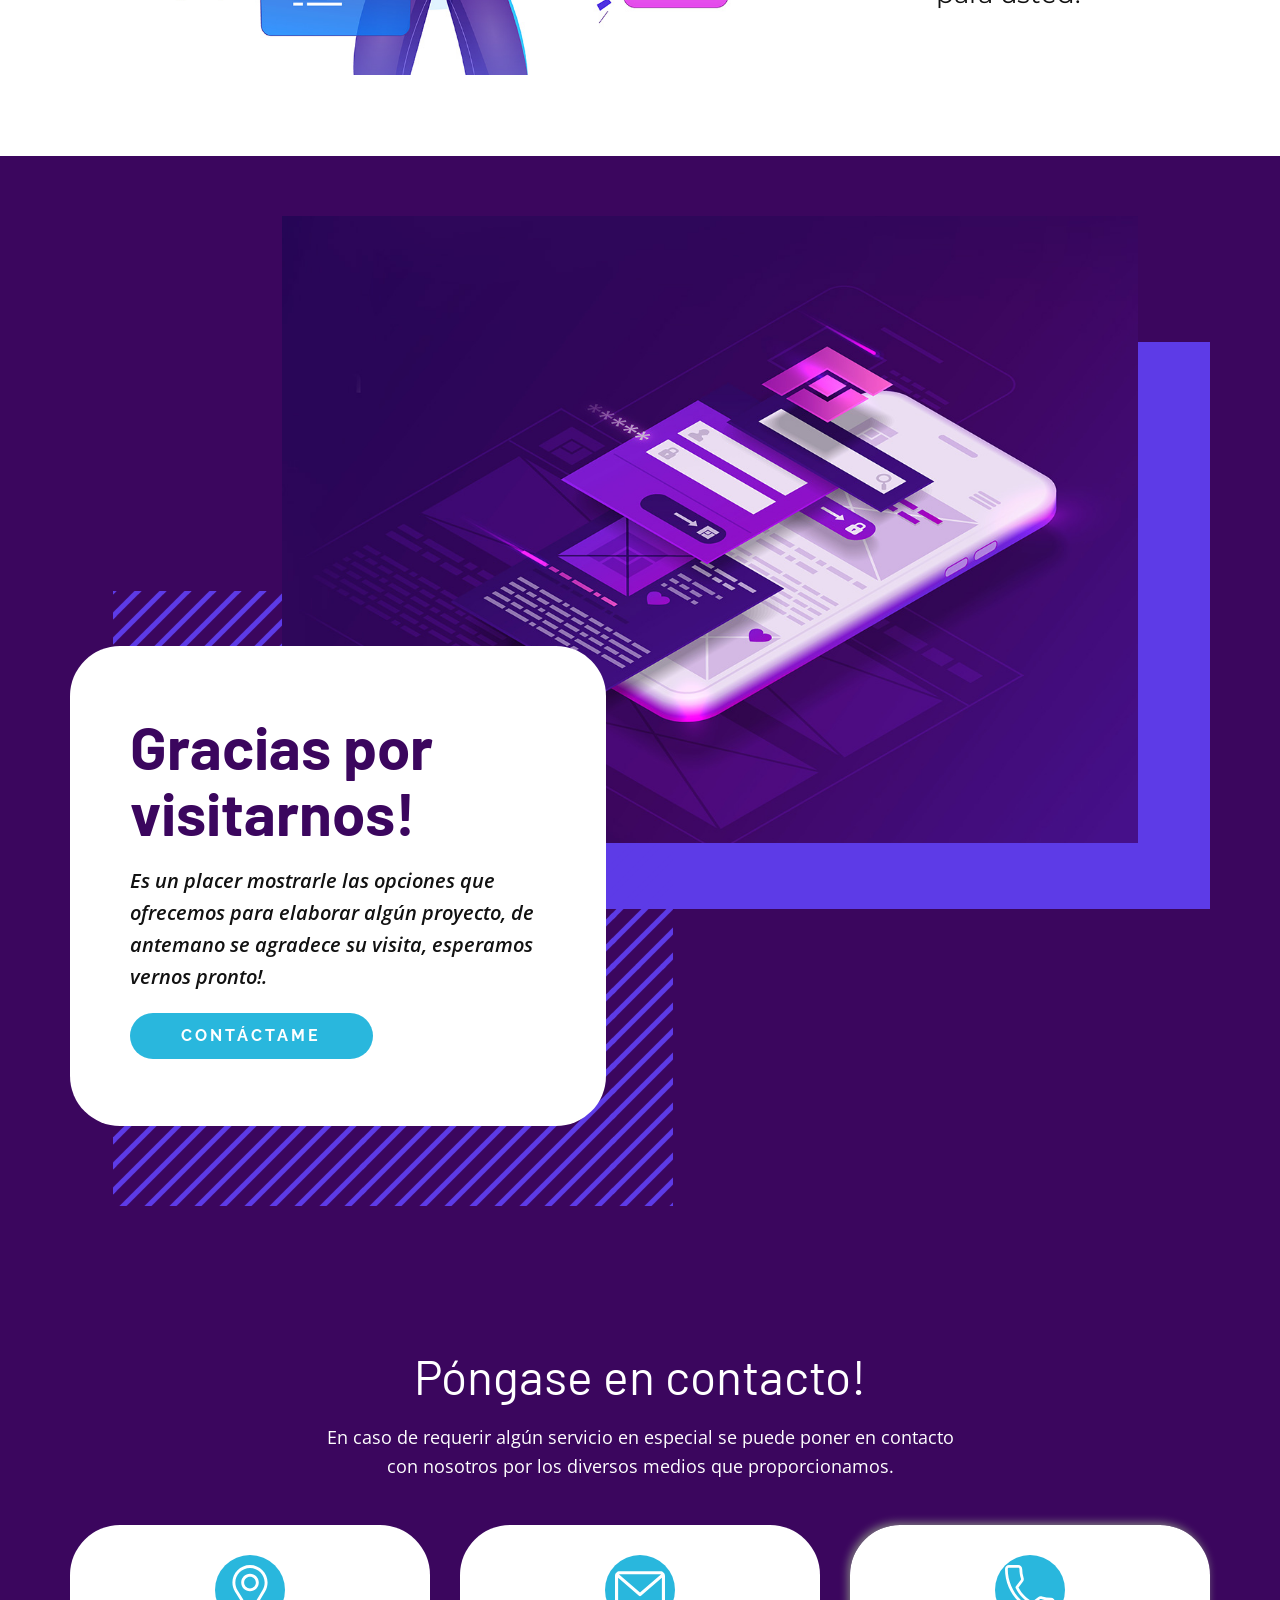
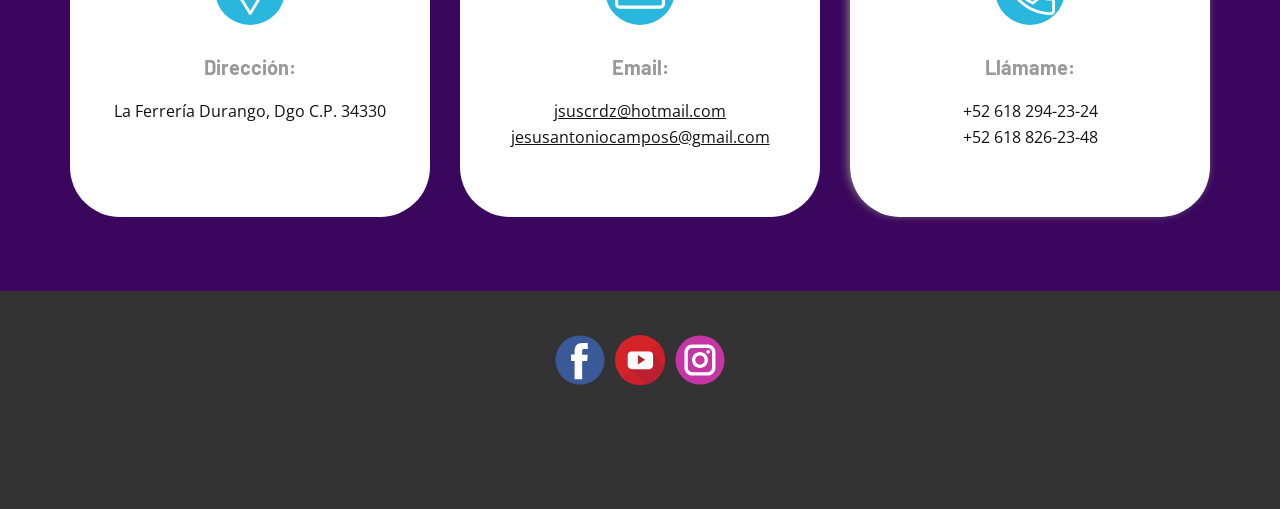
==== commit 465e6471: "Add files via upload" ====
--- a/develop/index.html
+++ b/develop/index.html
@@ -65,7 +65,7 @@
                   </h1>
                   <p class="u-text u-text-body-alt-color u-text-2" data-animation-name="jackInTheBox" data-animation-duration="2000" data-animation-delay="0" data-animation-direction="">Somos una empresa dedicada a ofrecer servicios tecnológicos para usted. &nbsp; <br>
                   </p>
-                  <a href="#" class="u-active-palette-4-base u-border-0 u-btn u-btn-round u-button-style u-custom-font u-font-raleway u-hover-palette-4-base u-palette-1-base u-radius-50 u-text-body-alt-color u-btn-1" data-animation-name="jackInTheBox" data-animation-duration="2000" data-animation-delay="0" data-animation-direction="">lEÉR MÁS/a>
+                  <a href="#" class="u-active-palette-4-base u-border-0 u-btn u-btn-round u-button-style u-custom-font u-font-raleway u-hover-palette-4-base u-palette-1-base u-radius-50 u-text-body-alt-color u-btn-1" data-animation-name="jackInTheBox" data-animation-duration="2000" data-animation-delay="0" data-animation-direction="">LEER MÁS</a>
                 </div>
               </div>
               <div class="u-align-left u-container-style u-image u-layout-cell u-right-cell u-size-33 u-image-1" data-image-width="1372" data-image-height="1235" data-animation-name="bounceIn" data-animation-duration="2000" data-animation-delay="0" data-animation-direction="">
@@ -286,4 +286,4 @@
     </section>
 <script src="./script.js"></script>
   </body>
-</html>
+</html>
